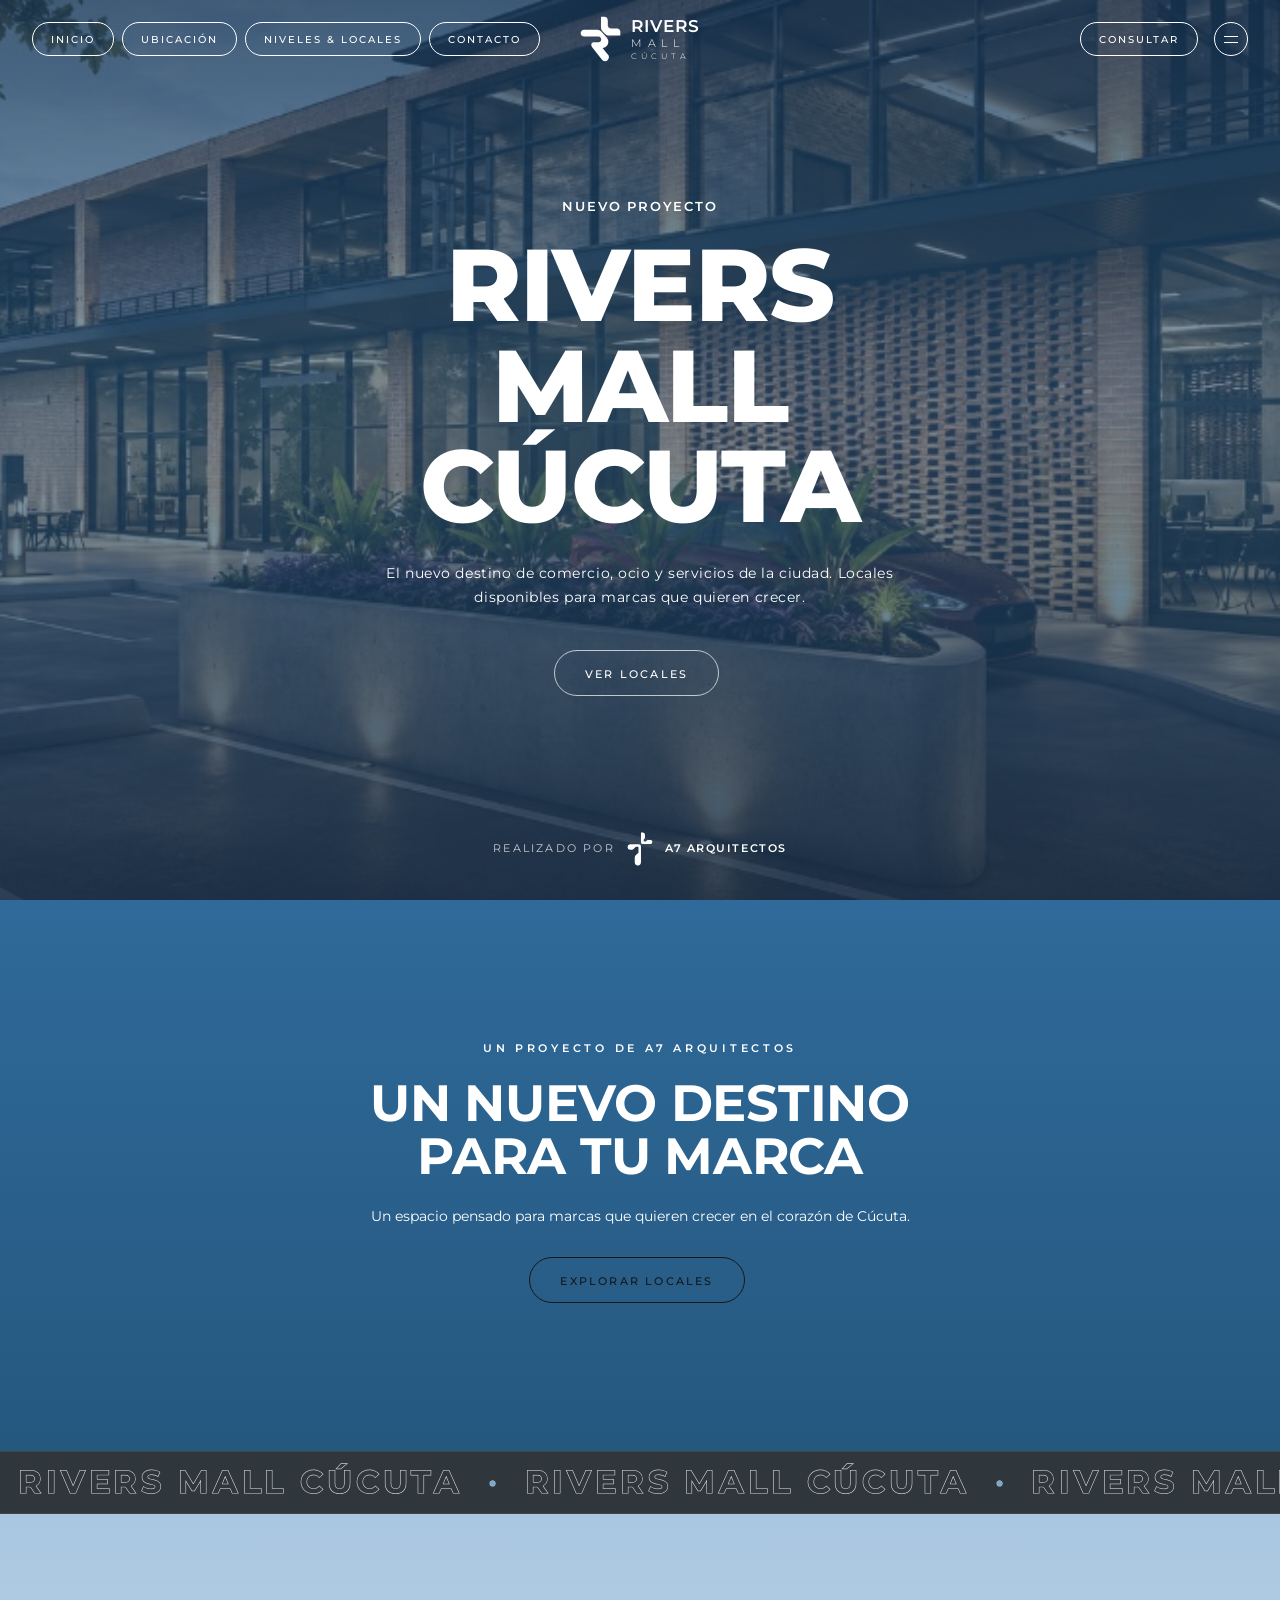
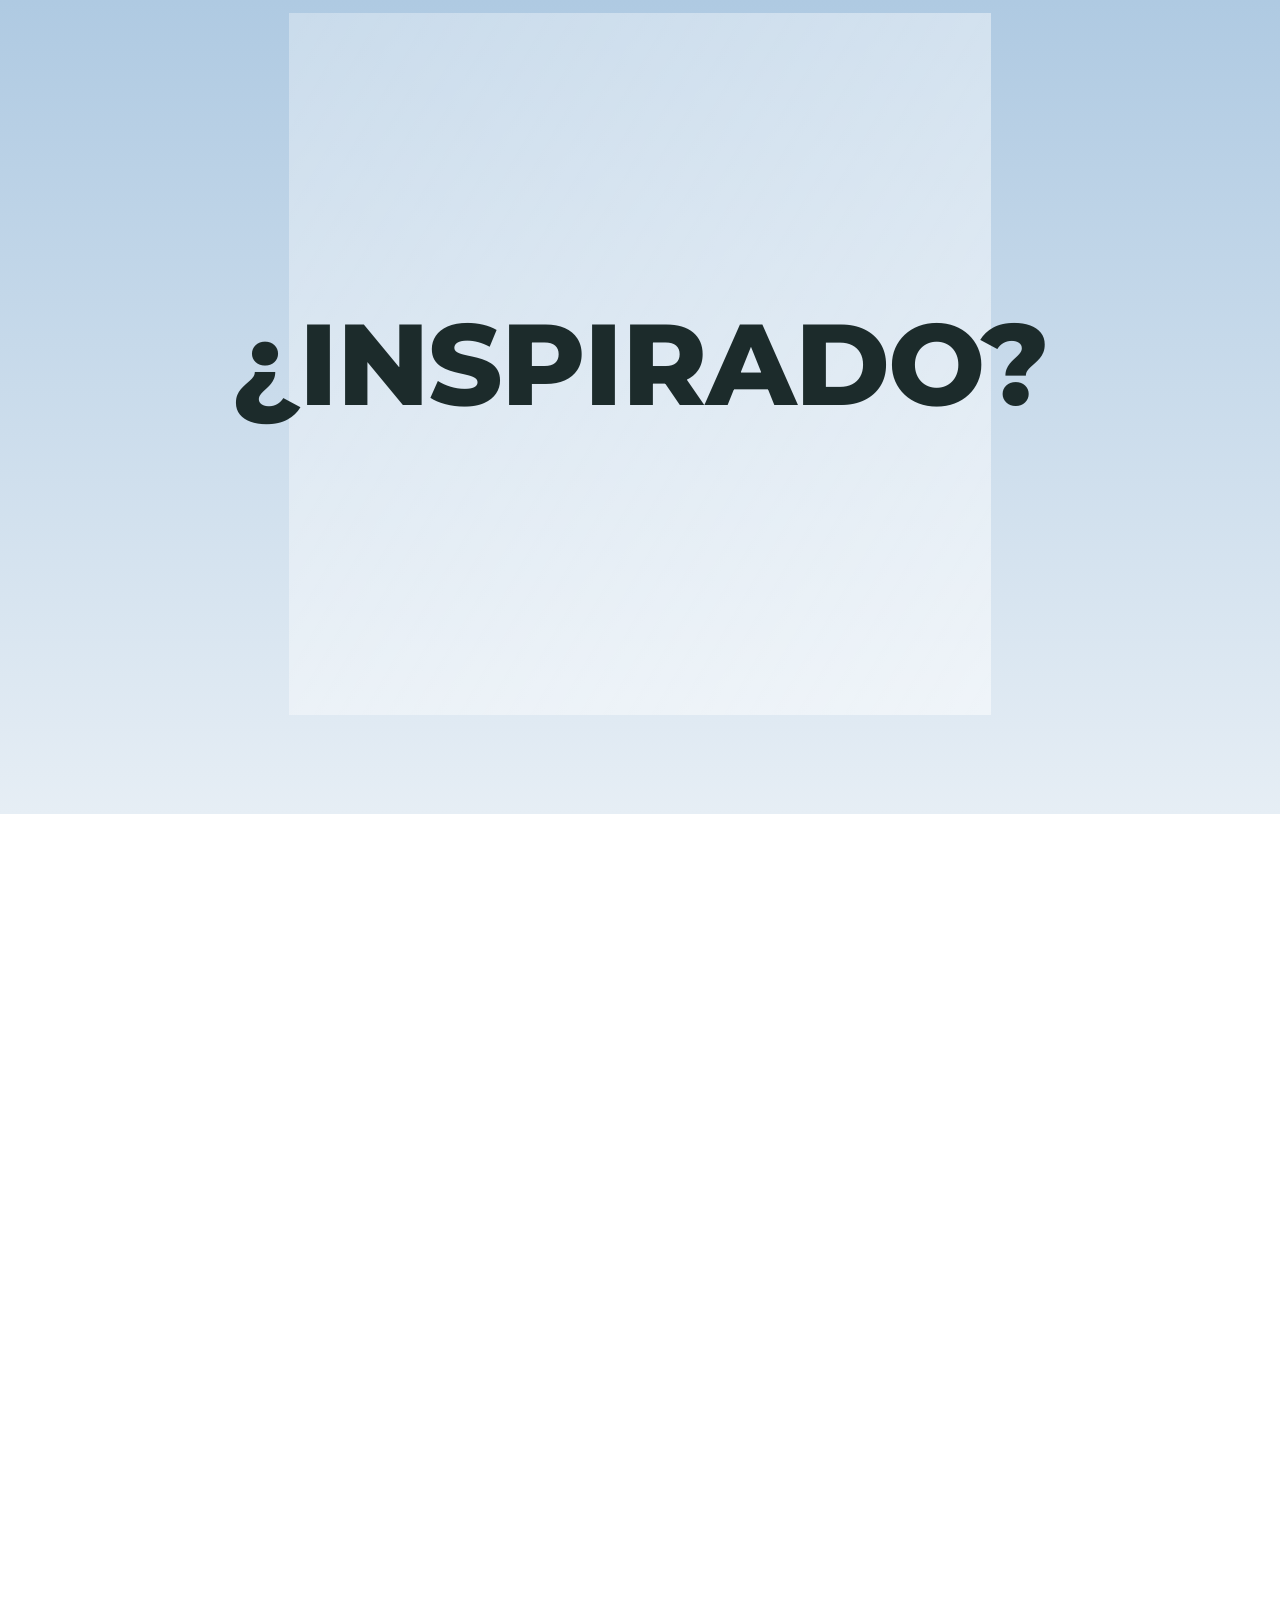
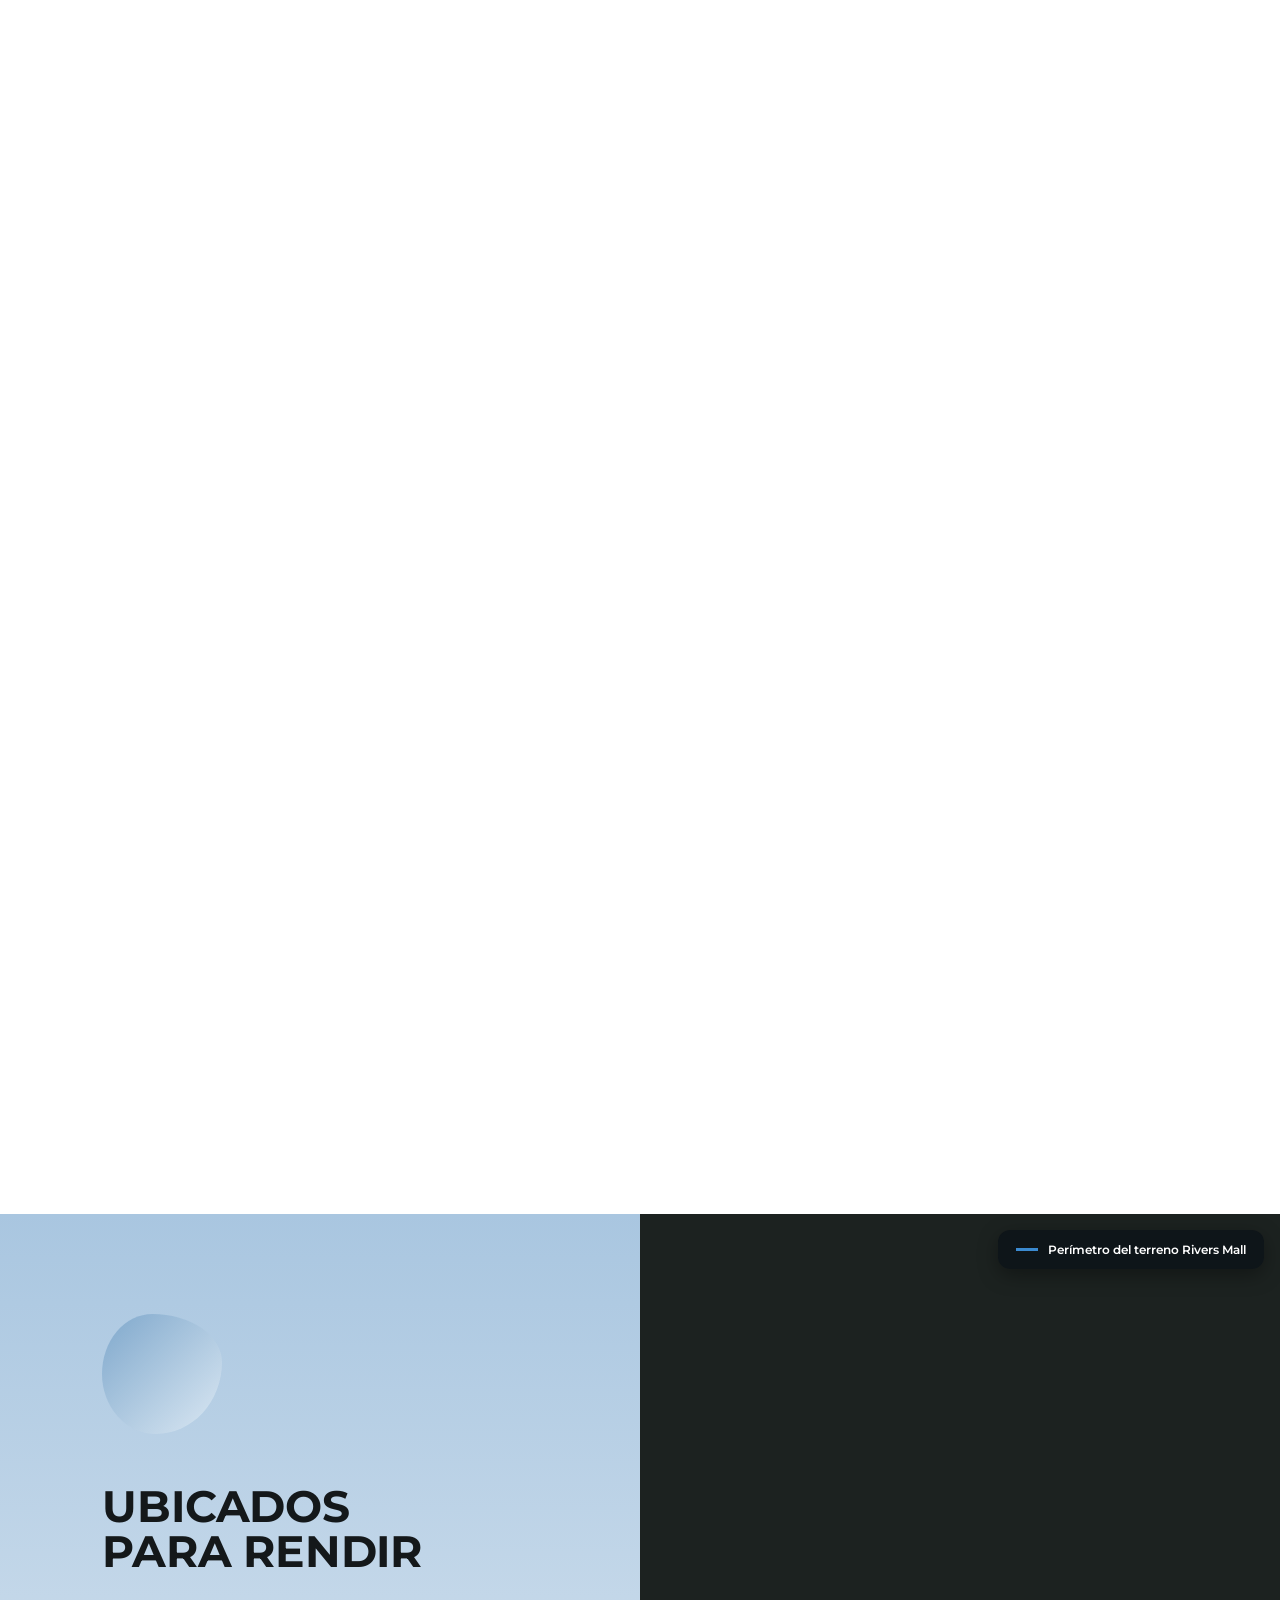
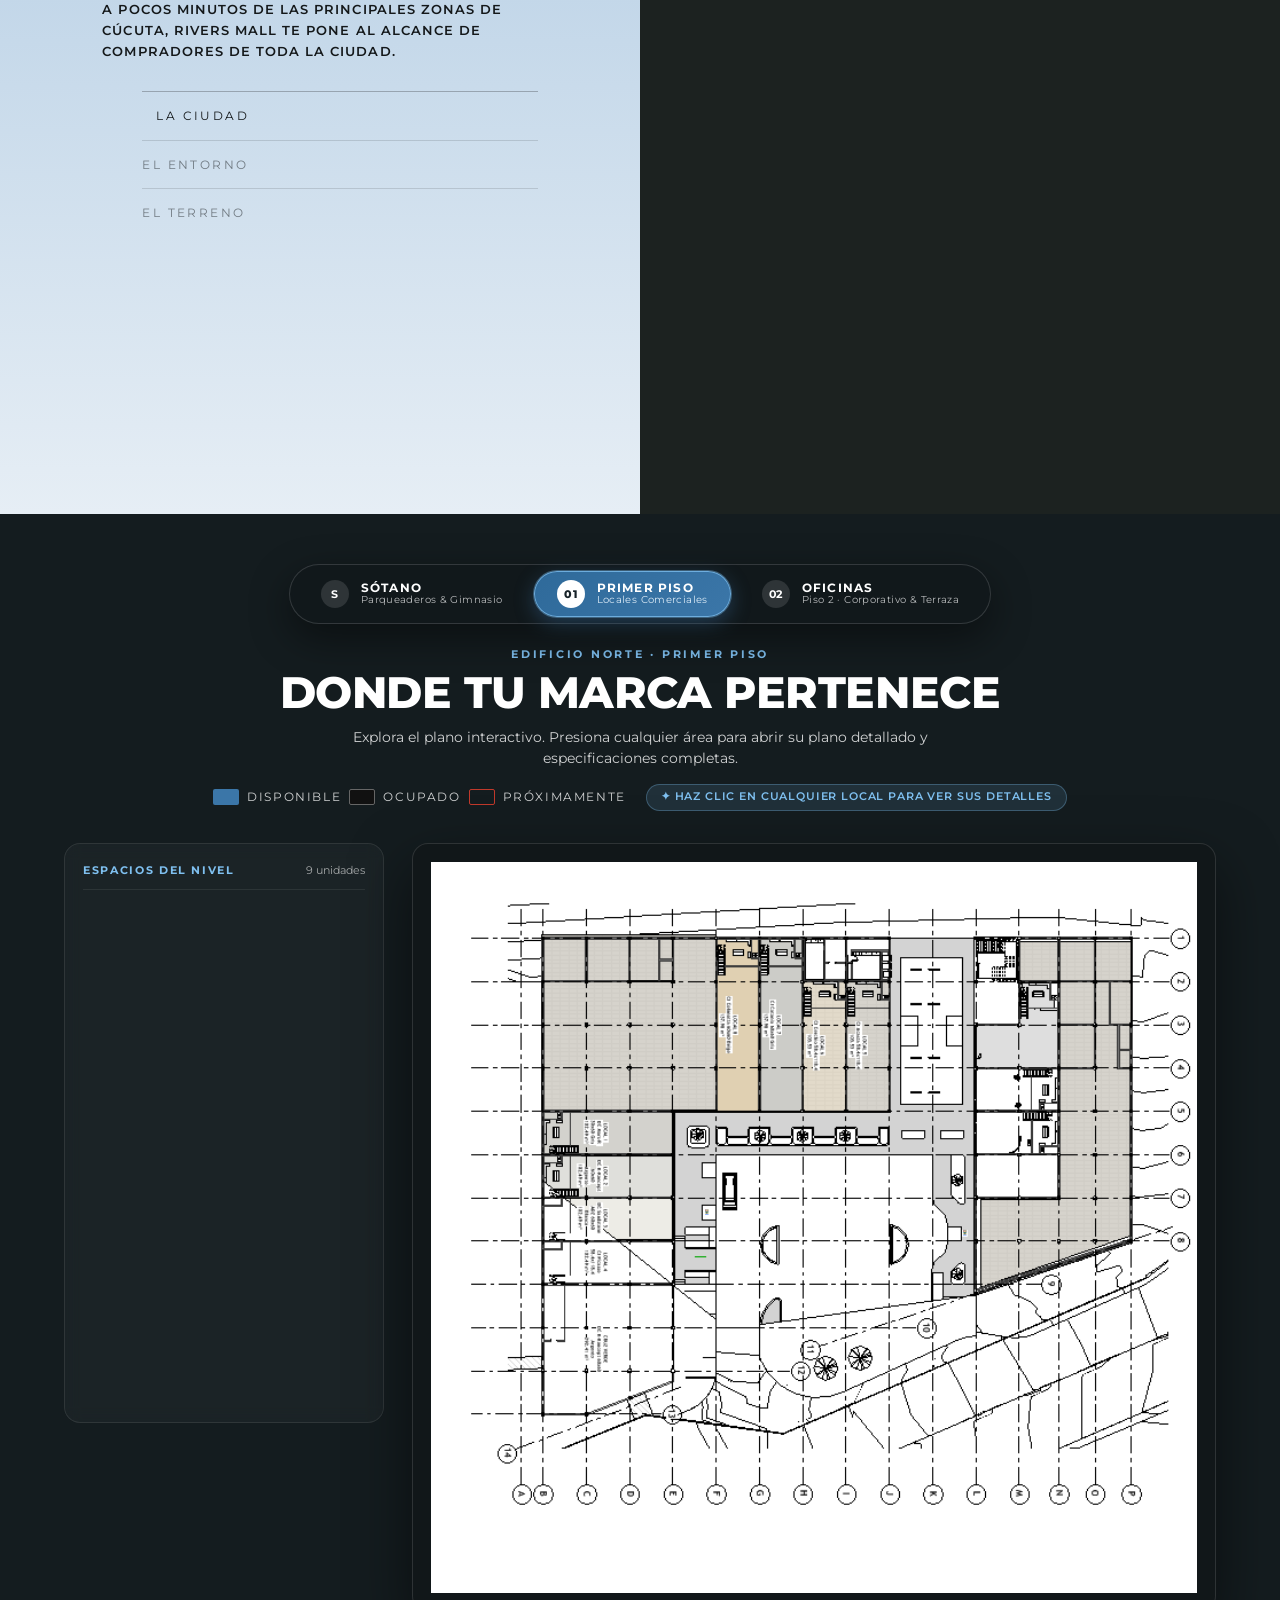
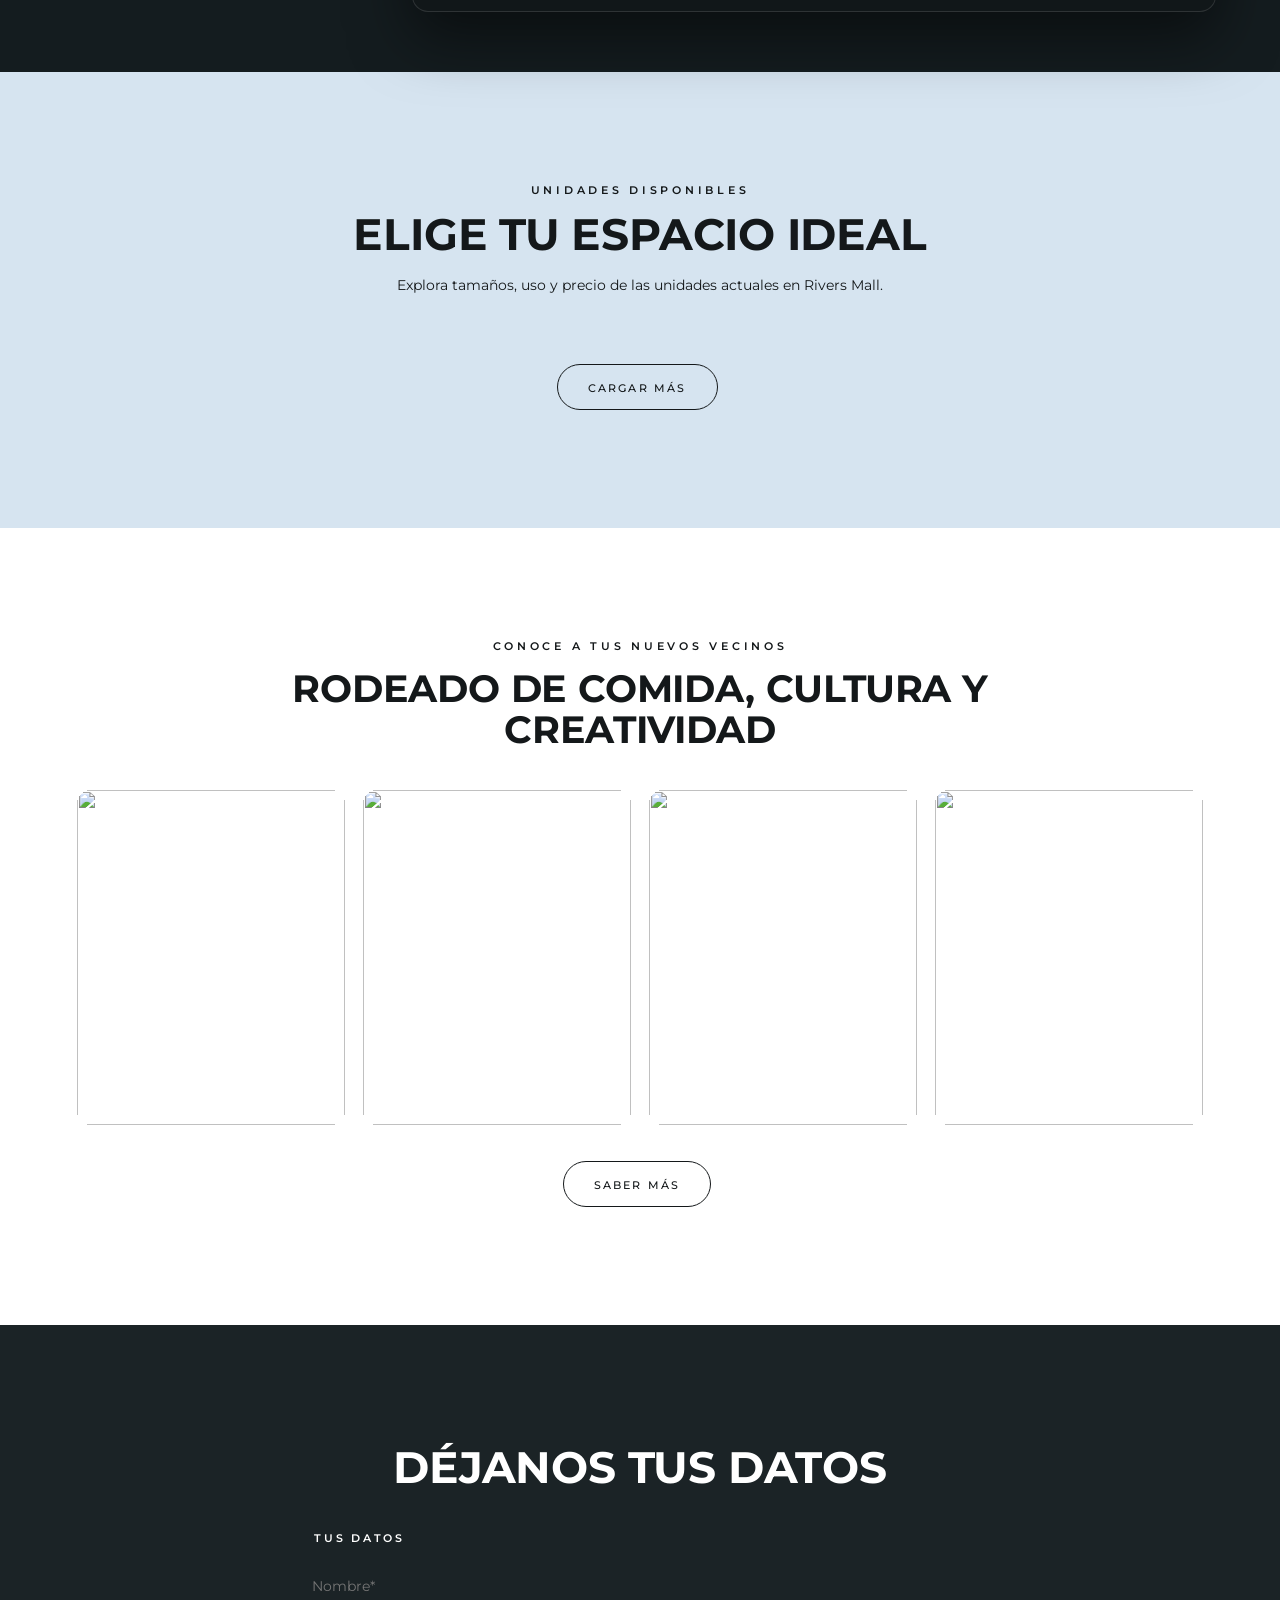
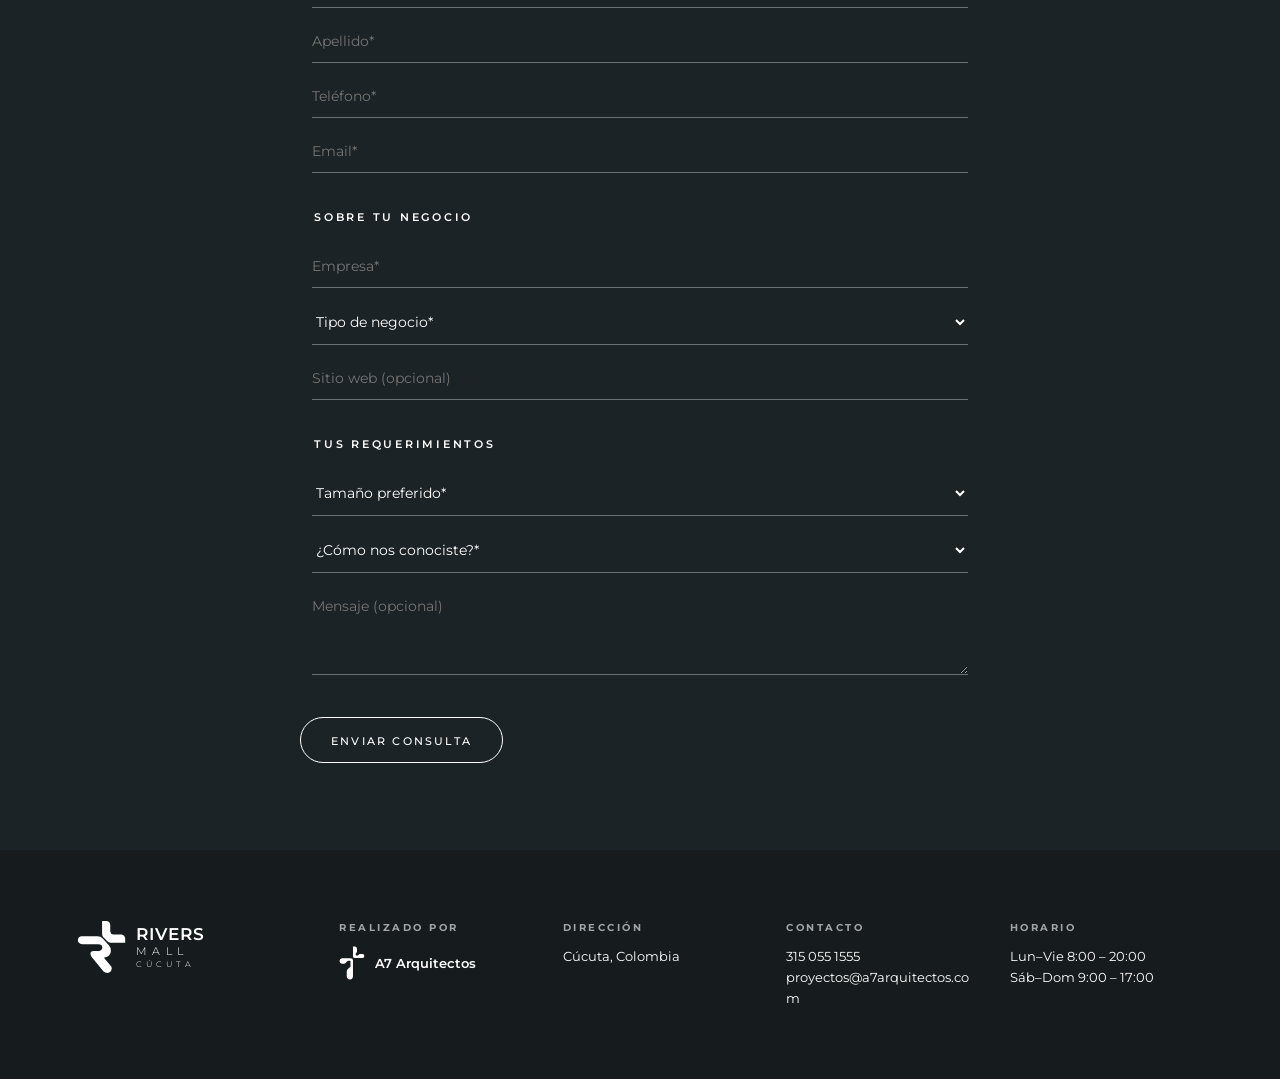
==== index.html @ bc33a75d "Extender muro sur del Local 14 hasta la fachada y remover muro divisorio interno en Local 4" ====
<!doctype html>
<html lang="es">
<head>
<meta charset="utf-8">
<meta name="viewport" content="width=device-width, initial-scale=1">
<title>Rivers Mall Cúcuta | Nuevo proyecto</title>
<link rel="icon" href="assets/logo-mark.svg">
<link rel="preconnect" href="https://fonts.googleapis.com">
<link rel="preconnect" href="https://fonts.gstatic.com" crossorigin>
<link href="https://fonts.googleapis.com/css2?family=Montserrat:wght@300;400;500;600;800&display=swap" rel="stylesheet">
<link rel="stylesheet" href="https://cdnjs.cloudflare.com/ajax/libs/leaflet/1.9.4/leaflet.min.css">
<link rel="stylesheet" href="styles.css?v=54">
</head>
<body>
<div id="loader"><img src="assets/logo-mark.svg" alt=""></div>

<header class="nav" id="nav">
  <div class="nav-l">
    <a class="pill sm" href="#intro"><em>Inicio</em><em>Inicio</em></a>
    <a class="pill sm" href="#ubicacion"><em>Ubicación</em><em>Ubicación</em></a>
    <a class="pill sm" href="#plano"><em>Niveles & Locales</em><em>Niveles & Locales</em></a>
    <a class="pill sm" href="#contacto"><em>Contacto</em><em>Contacto</em></a>
  </div>
  <a class="logo" href="#top" aria-label="Rivers Mall Cúcuta">
    <img src="assets/logo-mark.svg" alt=""><span><b>RIVERS</b><i>MALL</i><small>CÚCUTA</small></span>
  </a>
  <div class="nav-r">
    <a class="pill sm" href="#contacto"><em>Consultar</em><em>Consultar</em></a>
    <button id="burger" aria-label="Menú"><span></span><span></span></button>
  </div>
</header>

<aside id="drawer">
  <a href="#intro">Rivers Mall</a><a href="#ubicacion">Ubicación</a><a href="#plano">Niveles & Locales</a>
  <a href="#unidades">Unidades</a><a href="#vecinos">Vecinos</a><a href="#contacto">Contacto</a>
</aside>

<section class="hero" id="top">
  <div class="bg" style="background:url(assets/hero.jpg?v=2) center/cover"></div>
  <div class="shade"></div>
  <div class="hero-in">
    <p class="eyebrow load" style="--d:.2s">Nuevo proyecto</p>
    <h1 class="load" style="--d:.4s">Rivers Mall<br>Cúcuta</h1>
    <p class="sub load" style="--d:.6s">El nuevo destino de comercio, ocio y servicios de la ciudad. Locales disponibles para marcas que quieren crecer.</p>
    <div class="load" style="--d:.8s">
      <a class="pill ghost" href="#plano"><em>Ver locales</em><em>Ver locales</em></a>
    </div>
  </div>
  <div class="credit load" style="--d:1.1s"><span>Realizado por</span><img src="assets/a7-mark.svg" alt=""><b>A7 Arquitectos</b></div>
</section>

<section class="sage" id="intro">
  <p class="eyebrow rv">Un proyecto de A7 Arquitectos</p>
  <h2 class="serif rv" style="--d:.1s">Un nuevo destino<br>para tu marca</h2>
  <p class="rv" style="--d:.2s">Un espacio pensado para marcas que quieren crecer en el corazón de Cúcuta.</p>
  <a class="pill ink rv" style="--d:.3s" href="#plano"><em>Explorar locales</em><em>Explorar locales</em></a>
</section>

<section class="band">
  <div class="track">
    <span>RIVERS MALL CÚCUTA</span><span class="sep">•</span>
    <span>RIVERS MALL CÚCUTA</span><span class="sep">•</span>
    <span>RIVERS MALL CÚCUTA</span><span class="sep">•</span>
    <span>RIVERS MALL CÚCUTA</span><span class="sep">•</span>
  </div>
</section>

<section class="story" id="story">
  <div class="stage" data-step="0">
    <div class="sbg s0"></div>
    <div class="sbg s1" style="background-image:url(https://images.unsplash.com/photo-1483985988355-763728e1935b?auto=format&fit=crop&w=1800&q=80)"></div>
    <div class="sbg s2" style="background-image:url(https://images.unsplash.com/photo-1414235077428-338989a2e8c0?auto=format&fit=crop&w=1800&q=80)"></div>
    <div class="sbg s3" style="background-image:url(https://images.unsplash.com/photo-1441986300917-64674bd600d8?auto=format&fit=crop&w=1800&q=80)"></div>
    <div class="shape" id="shape">
      <div class="glass"></div>
      <img class="si i1" src="https://images.unsplash.com/photo-1441986300917-64674bd600d8?auto=format&fit=crop&w=1000&q=80" alt="">
      <img class="si i2" src="https://images.unsplash.com/photo-1517248135467-4c7edcad34c4?auto=format&fit=crop&w=1000&q=80" alt="">
      <img class="si i3" src="https://images.unsplash.com/photo-1554118811-1e0d58224f24?auto=format&fit=crop&w=1000&q=80" alt="">
    </div>
    <h2 class="sword w0">¿INSPIRADO?</h2>
    <h2 class="sword w1">COMPRA</h2>
    <h2 class="sword w2">COME</h2>
    <h2 class="sword w3">DISFRUTA</h2>
  </div>
</section>

<section class="perform" id="ubicacion">
  <div class="perform-l">
    <div class="blob mini"></div>
    <h2 class="serif rv">Ubicados<br>para rendir</h2>
    <p class="rv" style="--d:.1s">A pocos minutos de las principales zonas de Cúcuta, Rivers Mall te pone al alcance de compradores de toda la ciudad.</p>
    <ul class="menu-list" id="loc-list">
      <li class="on" data-i="0">La ciudad</li><li data-i="1">El entorno</li><li data-i="2">El terreno</li>
    </ul>
  </div>
  <div class="map" id="map"><div class="map-legend"><i></i>Perímetro del terreno Rivers Mall</div></div>
</section>

<section class="dark" id="plano">
  <!-- Cabecera Espaciosa y Limpia -->
  <div class="plan-head-wrap rv">
    <div class="level-tabs-wrap">
      <div class="level-tabs" id="levelTabs" role="tablist" aria-label="Seleccionar nivel a explorar">
        <button class="ltab" data-lvl="sotano" role="tab" aria-selected="false">
          <span class="ltab-num">S</span>
          <span class="ltab-info">
            <strong>Sótano</strong>
            <small>Parqueaderos & Gimnasio</small>
          </span>
        </button>
        <button class="ltab on" data-lvl="primer-piso" role="tab" aria-selected="true">
          <span class="ltab-num">01</span>
          <span class="ltab-info">
            <strong>Primer Piso</strong>
            <small>Locales Comerciales</small>
          </span>
        </button>
        <button class="ltab" data-lvl="oficinas" role="tab" aria-selected="false">
          <span class="ltab-num">02</span>
          <span class="ltab-info">
            <strong>Oficinas</strong>
            <small>Piso 2 · Corporativo & Terraza</small>
          </span>
        </button>
      </div>
    </div>

    <div class="plan-header-center">
      <p class="eyebrow" id="planEyebrow">Edificio Norte · Primer piso</p>
      <h2 class="serif plan-main-title" id="planTitle">Donde tu marca pertenece</h2>
      <p class="lead" id="planLead">Explora el plano interactivo. Presiona cualquier área para abrir su plano detallado y especificaciones completas.</p>
      
      <div class="legend-row">
        <div class="legend" id="planLegend"><i class="a"></i>Disponible <i class="o"></i>Ocupado <i class="c"></i>Próximamente</div>
        <span class="plan-click-hint">✦ Haz clic en cualquier local para ver sus detalles</span>
      </div>
    </div>
  </div>

  <div class="plan-workspace rv" style="--d:.2s">
    <!-- Lista lateral de unidades -->
    <div class="plan-units-col">
      <div class="plan-units-header">
        <span>Espacios del nivel</span>
        <small id="unitsCount">9 unidades</small>
      </div>
      <div class="ucards" id="ucards"></div>
    </div>

    <!-- Plano arquitectónico protagonista con amplio espacio -->
    <div class="planbox">
      <div class="planimg" id="planimg">
        <img src="assets/plano-rot.png" alt="Plano interactivo" width="668" height="638">
      </div>
    </div>
  </div>
</section>

<section class="lilac units" id="unidades">
  <p class="eyebrow rv">Unidades disponibles</p>
  <h2 class="serif rv" style="--d:.1s">Elige tu espacio ideal</h2>
  <p class="lead rv" style="--d:.2s">Explora tamaños, uso y precio de las unidades actuales en Rivers Mall.</p>
  <div class="cards" id="cards"></div>
  <button class="pill ink" id="more"><em>Cargar más</em><em>Cargar más</em></button>
</section>

<section class="neigh" id="vecinos">
  <p class="eyebrow rv">Conoce a tus nuevos vecinos</p>
  <h2 class="serif rv" style="--d:.1s">Rodeado de comida, cultura y creatividad</h2>
  <div class="gallery">
    <figure class="rv"><img class="tilt" src="https://images.unsplash.com/photo-1414235077428-338989a2e8c0?auto=format&fit=crop&w=700&q=80" alt=""></figure>
    <figure class="rv" style="--d:.1s"><img class="tilt" src="https://images.unsplash.com/photo-1554118811-1e0d58224f24?auto=format&fit=crop&w=700&q=80" alt=""></figure>
    <figure class="rv" style="--d:.2s"><img class="tilt" src="https://images.unsplash.com/photo-1517248135467-4c7edcad34c4?auto=format&fit=crop&w=700&q=80" alt=""></figure>
    <figure class="rv" style="--d:.3s"><img class="tilt" src="https://images.unsplash.com/photo-1555396273-367ea4eb4db5?auto=format&fit=crop&w=700&q=80" alt=""></figure>
  </div>
  <a class="pill ink" href="#"><em>Saber más</em><em>Saber más</em></a>
</section>

<section class="dark form-s" id="contacto">
  <h2 class="serif rv">Déjanos tus datos</h2>
  <form id="form" class="rv">
    <fieldset><legend>Tus datos</legend>
      <input required placeholder="Nombre*"><input required placeholder="Apellido*">
      <input required type="tel" placeholder="Teléfono*"><input required type="email" placeholder="Email*">
    </fieldset>
    <fieldset><legend>Sobre tu negocio</legend>
      <input required placeholder="Empresa*">
      <select required><option value="">Tipo de negocio*</option><option>Comida y bebida</option><option>Moda y retail</option><option>Salud y belleza</option><option>Fitness y bienestar</option><option>Servicios</option><option>Otro</option></select>
      <input type="url" placeholder="Sitio web (opcional)">
    </fieldset>
    <fieldset><legend>Tus requerimientos</legend>
      <select required><option value="">Tamaño preferido*</option><option>Menos de 50 m²</option><option>50–100 m²</option><option>Más de 100 m²</option><option>Flexible</option></select>
      <select required><option value="">¿Cómo nos conociste?*</option><option>Redes sociales</option><option>Buscador</option><option>Referido</option><option>Publicidad online</option><option>Publicidad exterior</option><option>Otro</option></select>
      <textarea placeholder="Mensaje (opcional)"></textarea>
    </fieldset>
    <button class="pill" type="submit"><em>Enviar consulta</em><em>Enviar consulta</em></button>
    <p id="ok" hidden>¡Gracias! Te contactaremos pronto.</p>
  </form>
</section>

<footer>
  <a class="logo" href="#top"><img src="assets/logo-mark.svg" alt=""><span><b>RIVERS</b><i>MALL</i><small>CÚCUTA</small></span></a>
  <div class="by"><h4>Realizado por</h4><p class="a7"><img src="assets/a7-mark.svg" alt=""><b>A7 Arquitectos</b></p></div>
  <div><h4>Dirección</h4><p>Cúcuta, Colombia</p></div>
  <div><h4>Contacto</h4><p><a href="tel:+573150551555" style="color:inherit;text-decoration:none">315 055 1555</a><br><a href="mailto:proyectos@a7arquitectos.com" style="color:inherit;text-decoration:none;overflow-wrap:anywhere">proyectos@a7arquitectos.com</a></p></div>
  <div><h4>Horario</h4><p>Lun–Vie 8:00 – 20:00<br>Sáb–Dom 9:00 – 17:00</p></div>
</footer>

<!-- Modal Popup: Plano, Render y Especificaciones del Espacio -->
<div class="unit-modal" id="unitModal" aria-hidden="true" role="dialog" aria-modal="true">
  <div class="unit-modal-overlay" id="unitModalOverlay"></div>
  <div class="unit-modal-window">
    <button class="unit-modal-close" id="unitModalClose" aria-label="Cerrar ventana">✕</button>
    <div class="unit-modal-content">
      <!-- Columna Visual: Selector Plano / Foto / 360 -->
      <div class="um-visual-col">
        <div class="um-tabs">
          <button class="um-tab on" data-view="plan">📐 Plano Detallado</button>
          <button class="um-tab" data-view="photo">📷 Render / Foto</button>
          <button class="um-tab" id="umTab360" data-view="360" style="display:none;background:rgba(47,106,154,.25);border-color:rgba(127,192,240,.6);">🔄 Vista 360° Interactiva</button>
        </div>
        <div class="um-view-container">
          <div class="um-view-panel on" id="umViewPlan">
            <div class="um-plan-wrap" id="umPlanWrap"></div>
          </div>
          <div class="um-view-panel" id="umViewPhoto">
            <div class="um-photo-wrap">
              <img src="" alt="" id="umPhotoImg">
            </div>
          </div>
          <div class="um-view-panel" id="umView360">
            <iframe id="um360Frame" src="" style="width:100%;height:100%;min-height:380px;border:none;border-radius:12px;background:#171714;" allowfullscreen></iframe>
          </div>
        </div>
      </div>

      <!-- Columna de Información y Datos -->
      <div class="um-info-col">
        <div class="um-header">
          <small class="um-level-eyebrow" id="umEyebrow">Edificio Norte · Primer Piso</small>
          <h3 class="serif um-title" id="umTitle">Local 5</h3>
          <div class="um-badge-row">
            <span class="um-state-badge a" id="umStateBadge">Disponible</span>
            <span class="um-area-badge" id="umAreaBadge">105,53 m²</span>
          </div>
        </div>
        <div class="um-specs-grid">
          <div class="um-spec-item">
            <span class="um-spec-label">Uso Destinado</span>
            <strong class="um-spec-val" id="umUse">Retail / Comercio</strong>
          </div>
          <div class="um-spec-item">
            <span class="um-spec-label">Superficie Total</span>
            <strong class="um-spec-val" id="umAreaVal">105,53 m²</strong>
          </div>
          <div class="um-spec-item">
            <span class="um-spec-label">Altura Libre</span>
            <strong class="um-spec-val" id="umHeightVal">4,20 m (Apto Mezzanine)</strong>
          </div>
          <div class="um-spec-item">
            <span class="um-spec-label">Fachada Comercial</span>
            <strong class="um-spec-val" id="umFacadeVal">Vitrina piso a techo</strong>
          </div>
        </div>
        <div class="um-desc-block">
          <h4>Descripción del espacio</h4>
          <p id="umDesc">Local comercial en corredor principal con doble vitrina de exposición y acceso directo desde la plaza peatonal.</p>
        </div>
        <div class="um-features">
          <div class="um-feat"><i>✓</i><span>Punto hidrosanitario y acometida eléctrica independiente</span></div>
          <div class="um-feat"><i>✓</i><span>Tráfico peatonal continuo frente a plaza central</span></div>
          <div class="um-feat"><i>✓</i><span>Conexión para aire acondicionado y red contra incendios</span></div>
        </div>
        <div class="um-actions">
          <a class="pill ink" id="umContactBtn" href="#contacto"><em>Consultar este local</em><em>Consultar este local</em></a>
          <a class="pill ghost" id="um360FullBtn" href="oficina-360.html" target="_blank" style="display:none;background:#2f6a9a;border-color:#7fc0f0;color:#fff;"><em>Abrir 360° Completo ⛶</em><em>Abrir 360° Completo ⛶</em></a>
        </div>
      </div>
    </div>
  </div>
</div>

<script src="https://cdnjs.cloudflare.com/ajax/libs/leaflet/1.9.4/leaflet.min.js"></script>
<script src="script.js?v=76"></script>
</body>
</html>
---- styles.css ----
*{box-sizing:border-box;margin:0}
html{scroll-behavior:smooth}
:root{--sage:#2f6a9a;--lilac:#3b76a8;--dark:#2a3430;--ink:#171717;--orange:#2f363c;--ease:cubic-bezier(.4,0,.2,1)}
body{font-family:Montserrat,sans-serif;color:var(--ink);background:#fff;overflow-x:clip;line-height:1.6}
img{max-width:100%;display:block}
a{color:inherit;text-decoration:none}
.serif{font-family:"Cormorant Garamond",serif;font-weight:300;text-transform:uppercase;line-height:1.05;letter-spacing:.01em}
.eyebrow{font-size:12px;letter-spacing:.3em;text-transform:uppercase;font-weight:600}
.lead{max-width:760px;margin:0 auto 32px;font-size:14px}
.lead.sm{font-size:13px;max-width:900px;margin:24px auto}

/* loader */
#loader{position:fixed;inset:0;background:#fff;z-index:100;display:grid;place-items:center;transition:opacity .7s var(--ease),visibility .7s}
#loader img{width:70px;animation:logo-scale-opacity 1.2s var(--ease) infinite alternate}
#loader.done{opacity:0;visibility:hidden}
@keyframes logo-scale-opacity{from{opacity:.3;transform:scale(.85)}to{opacity:1;transform:scale(1)}}

/* pills: label slides up on hover (button-title-movement) */
.pill{display:inline-block;position:relative;overflow:hidden;height:46px;padding:0 30px;border:1px solid currentColor;border-radius:999px;background:transparent;color:inherit;cursor:pointer;font:500 11px/46px Montserrat,sans-serif;letter-spacing:.18em;text-transform:uppercase;margin:6px 6px 0 0;transition:background-color .3s linear,color .3s linear,border-color .3s linear,transform .3s var(--ease)}
.pill em{display:block;font-style:normal;transition:transform .45s var(--ease)}
.pill:hover em{transform:translateY(-100%)}
.pill:hover{background:#fff;color:var(--ink);border-color:#fff}
.pill.ink{color:var(--ink);border-color:var(--ink)}
.pill.ink:hover{background:var(--ink);color:#fff;border-color:var(--ink)}
.pill.sm{height:34px;line-height:34px;padding:0 18px;font-size:10px}
.pill.ghost{color:#fff;border-color:rgba(255,255,255,.7);backdrop-filter:blur(6px)}
.pill.on{background:#fff;color:var(--ink);border-color:#fff}
.pill:active{transform:scale(.97)}

/* nav */
.nav{position:fixed;top:0;left:0;right:0;z-index:50;display:grid;grid-template-columns:1fr auto 1fr;align-items:center;padding:18px 28px;color:#fff;transition:transform .5s var(--ease),background-color .5s var(--ease)}
.nav.hide{transform:translateY(-110%)}
.nav.solid{background:rgba(42,52,48,.92);backdrop-filter:blur(8px)}
.nav-l,.nav-r{display:flex;align-items:center;gap:0}
.nav-r{justify-content:flex-end}
.nav .pill{margin:0 8px 0 0}
.logo{display:flex;align-items:center;gap:10px;color:inherit}
.logo img{height:46px;filter:brightness(0) invert(1)}
.logo span{display:flex;flex-direction:column;line-height:1}
.logo b{font-weight:600;font-size:17px;letter-spacing:.06em}
.logo i{font-style:normal;font-weight:400;font-size:11px;letter-spacing:.5em;margin-top:3px}
.logo small{font-size:8px;letter-spacing:.5em;margin-top:3px}
#burger{width:34px;height:34px;margin-left:8px;border:1px solid #fff;border-radius:50%;background:transparent;cursor:pointer;display:grid;place-content:center;gap:5px}
#burger span{width:14px;height:1px;background:#fff;transition:transform .4s var(--ease)}
#burger.open span:first-child{transform:translateY(3px) rotate(45deg)}
#burger.open span:last-child{transform:translateY(-3px) rotate(-45deg)}
#drawer{position:fixed;inset:0;z-index:40;background:var(--dark);color:#fff;display:flex;flex-direction:column;justify-content:center;align-items:center;gap:20px;clip-path:circle(0 at 95% 5%);transition:clip-path .8s var(--ease)}
#drawer.open{clip-path:circle(150% at 95% 5%)}
#drawer a{font:300 clamp(30px,5vw,56px)/1 "Cormorant Garamond",serif;text-transform:uppercase;transition:opacity .3s}
#drawer a:hover{opacity:.5}

/* hero */
.hero{position:relative;min-height:100vh;display:grid;place-items:center;text-align:center;color:#fff;overflow:hidden}
.hero .bg{position:absolute;inset:0;width:100%;height:100%;object-fit:cover;animation:video-scale 14s var(--ease) both}
@keyframes video-scale{from{transform:scale(1.15)}to{transform:scale(1)}}
.hero .shade{position:absolute;inset:0;background:linear-gradient(rgba(0,0,0,.35),rgba(0,0,0,.15) 50%,rgba(0,0,0,.4))}
.hero-in{position:relative;max-width:760px;padding:0 24px}
.hero h1{font:300 clamp(40px,6vw,84px)/1.02 "Cormorant Garamond",serif;text-transform:uppercase;margin-bottom:22px}
.hero p{font-size:13px;font-weight:600;letter-spacing:.14em;text-transform:uppercase;margin-bottom:30px}
.load{opacity:0;transform:translateY(30px);animation:text-fade-in 1s var(--ease) var(--d,0s) forwards;animation-play-state:paused}
body.loaded .load{animation-play-state:running}
@keyframes text-fade-in{to{opacity:1;transform:none}}

/* reveal on scroll */
.rv{opacity:0;transform:translateY(40px);transition:opacity 1s var(--ease) var(--d,0s),transform 1s var(--ease) var(--d,0s)}
.rv.in{opacity:1;transform:none}

/* sections */
.sage{background:var(--sage);color:#fff;text-align:center;padding:140px 8vw}
.sage h2{font-size:clamp(34px,5vw,68px);margin:18px 0 22px}
.sage p:not(.eyebrow){max-width:560px;margin:0 auto 24px;font-size:14px}
.band{background:#2f363c;color:#fff;overflow:hidden;padding:12px 0;white-space:nowrap;border-top:1px solid rgba(255,255,255,.08);border-bottom:1px solid rgba(255,255,255,.08)}
.band .track{display:inline-flex;align-items:center;animation:text-infinite 24s linear infinite}
.band span{font-family:Montserrat,sans-serif;font-weight:700;font-size:clamp(20px,2.5vw,36px);line-height:1.1;color:#2f363c;-webkit-text-stroke:1.2px rgba(255,255,255,.8);paint-order:stroke fill;letter-spacing:.12em;padding:0 18px;text-transform:uppercase}
.band .sep{color:#7fc0f0;font-size:clamp(14px,1.6vw,20px);padding:0 8px;opacity:.85}
@keyframes text-infinite{to{transform:translateX(-50%)}}

.lilac{background:#d6e4f0}
.ready{position:relative;min-height:100vh;display:grid;place-items:center;text-align:center;overflow:hidden;background:linear-gradient(#a9c6e0,#e6eef5)}
.ready-in{position:relative;z-index:2}
.ready .big{font-size:clamp(60px,10vw,140px);margin:14px 0}
.blob{position:absolute;background:linear-gradient(135deg,#7fa8cc,#dbe8f3);border-radius:42% 58% 55% 45%/50% 40% 60% 50%;animation:morph 9s ease-in-out infinite,spin 40s linear infinite}
.blob.b1{width:min(60vw,640px);aspect-ratio:1;opacity:.9}
.blob.b2{width:min(18vw,200px);aspect-ratio:1;left:8%;top:12%;opacity:.7;animation-duration:7s,25s}
.blob.mini{position:relative;width:120px;height:120px;margin-bottom:50px}
@keyframes morph{50%{border-radius:58% 42% 45% 55%/40% 58% 42% 60%}}
@keyframes spin{to{rotate:360deg}}

.perform{display:grid;grid-template-columns:1fr 1fr;background:linear-gradient(#a9c6e0,#e6eef5);min-height:100vh}
.perform-l{padding:100px 8vw}
.perform h2{font-size:clamp(34px,4.5vw,64px);margin-bottom:24px}
.perform p{font-size:13px;font-weight:600;letter-spacing:.08em;text-transform:uppercase;max-width:420px;margin-bottom:30px}
.menu-list{list-style:none}
.menu-list li{padding:14px 0;border-top:1px solid rgba(0,0,0,.25);font-size:12px;letter-spacing:.2em;text-transform:uppercase;cursor:pointer;opacity:.5;transition:opacity .4s var(--ease),padding-left .4s var(--ease)}
.menu-list li:hover,.menu-list li.on{opacity:1;padding-left:14px}
.map{position:relative;background:#1c2220 radial-gradient(circle at 50% 50%,#2e3935,#171c1a);overflow:hidden;min-height:480px;background-image:linear-gradient(rgba(255,255,255,.06) 1px,transparent 1px),linear-gradient(90deg,rgba(255,255,255,.06) 1px,transparent 1px);background-size:60px 60px}
.pin{position:absolute;display:flex;align-items:center;gap:8px;color:#fff;font-size:11px;font-weight:600;transform:translate(-50%,-50%);opacity:0;animation:text-fade-in .8s var(--ease) forwards}
.pin::before{content:"";width:12px;height:12px;border:2px solid #fff;border-radius:50%;background:#1c2220}
.pin.main{left:50%;top:50%;opacity:1;animation:none}
.pin.main::before{width:18px;height:18px;background:var(--lilac);box-shadow:0 0 0 0 rgba(59,118,168,.7);animation:pulse 2s infinite}
@keyframes pulse{to{box-shadow:0 0 0 40px rgba(59,118,168,0)}}

.dark{background:var(--dark);color:#fff;text-align:center;padding:120px 6vw 80px}
.dark .huge{font-size:clamp(38px,6vw,84px);margin:16px 0 22px}
.toggle{display:flex;justify-content:center;flex-wrap:wrap;gap:6px;margin-bottom:30px}
.toggle .pill{margin:0}
.btabs{display:flex;justify-content:center;flex-wrap:wrap;gap:0;border-bottom:1px solid rgba(255,255,255,.2)}
.btabs button{background:none;border:0;color:#fff;font:600 10px Montserrat;letter-spacing:.18em;text-transform:uppercase;padding:14px 22px;cursor:pointer;opacity:.5;border-bottom:2px solid transparent;transition:opacity .4s,border-color .4s}
.btabs button.on,.btabs button:hover{opacity:1;border-color:#fff}
.plan-wrap{display:grid;grid-template-columns:1fr 1.2fr;gap:40px;text-align:left;align-items:start;transition:opacity .5s var(--ease)}
.plan-wrap.fade{opacity:0}
.ucards{display:grid;grid-template-columns:repeat(auto-fill,minmax(130px,1fr));gap:14px}
.uc{position:relative;border:1px solid rgba(255,255,255,.18);border-radius:12px;padding:16px 12px 14px;text-align:center;font-size:13px;transition:transform .3s var(--ease),background-color .3s,border-color .3s}
.uc .n{position:absolute;left:10px;top:10px;width:18px;height:18px;border-radius:50%;background:#e9e36a;color:#000;font-size:10px;line-height:18px;font-weight:600}
.uc strong{display:block;margin:8px 0 10px;font-weight:500}
.uc .tag{display:block;border-radius:99px;background:rgba(255,255,255,.12);font-size:8px;letter-spacing:.18em;padding:3px 0}
.uc.a .tag{background:rgba(255,255,255,.22)}
.uc.hl,.uc:hover{transform:translateY(-4px);border-color:var(--lilac);background:rgba(59,118,168,.14);animation:unit-flash 1s ease}
@keyframes unit-flash{50%{background:rgba(59,118,168,.4)}}
.plan3d{perspective:1200px}
.plan{position:relative;aspect-ratio:4/3;background:#222b28;border-radius:12px;transform-style:preserve-3d;transition:transform .3s var(--ease);box-shadow:0 30px 60px rgba(0,0,0,.4);display:grid;grid-template-columns:repeat(4,1fr);gap:6px;padding:16px}
.cell{position:relative;border-radius:4px;border:1px solid transparent;display:grid;place-items:center;font-size:11px;font-weight:600;cursor:pointer;transition:transform .35s var(--ease),filter .3s;transform:translateZ(0)}
.cell.a{background:var(--lilac);color:#000}
.cell.o{background:#111;color:#777}
.cell.c{background:transparent;border-color:#c0392b;color:#c0392b}
.cell:hover,.cell.hl{transform:translateZ(30px) scale(1.06);filter:brightness(1.1)}
.legend{margin:30px 0;font-size:10px;letter-spacing:.14em;text-transform:uppercase;display:flex;justify-content:flex-end;gap:12px;align-items:center}
.legend i{width:26px;height:16px;border-radius:2px;display:inline-block}
.legend .a{background:var(--lilac)}.legend .o{background:#111;border:1px solid #666}.legend .c{border:1px solid #c0392b}
.cta-row{display:flex;justify-content:center;align-items:center;flex-wrap:wrap;gap:8px;padding-top:30px;font-size:11px;letter-spacing:.18em;text-transform:uppercase}
.cta-row b{margin-right:14px;font-weight:600}
.cta-row .pill{margin:0}

.units{padding:110px 6vw;text-align:center}
.units h2{font-size:clamp(34px,4.5vw,64px);margin:12px 0 16px}
.cards{display:grid;grid-template-columns:repeat(auto-fill,minmax(240px,1fr));gap:20px;margin:30px 0}
.card{background:rgba(255,255,255,.45);border-radius:14px;padding:16px;text-align:left;font-size:12px;letter-spacing:.06em;text-transform:uppercase;opacity:0;transform:translateY(30px);animation:text-fade-in .8s var(--ease) var(--d,0s) forwards;transition:transform .35s var(--ease),box-shadow .35s}
.card:hover{transform:translateY(-8px) rotateX(3deg);box-shadow:0 20px 40px rgba(0,0,0,.18)}
.card img{width:100%;border-radius:10px;margin-bottom:14px}
.card small{display:block;font-weight:600;opacity:.6;font-size:10px}
.card h3{font:300 28px "Cormorant Garamond",serif;margin:2px 0 10px}
.card p{margin:2px 0;font-size:11px}
.card .pill{margin:12px 6px 0 0}

.neigh{padding:110px 6vw;text-align:center;background:#fff}
.neigh h2{font-size:clamp(30px,4vw,56px);max-width:900px;margin:14px auto 40px}
.gallery{display:grid;grid-template-columns:repeat(auto-fit,minmax(220px,1fr));gap:18px;margin-bottom:30px}
.gallery figure{overflow:hidden;border-radius:14px}
.tilt{transition:transform .5s var(--ease);will-change:transform}
.gallery figure:hover img{transform:scale(1.08)}

.brochure{display:grid;grid-template-columns:1fr 1fr;gap:60px;align-items:center;text-align:left}
.brochure h2{font-size:clamp(30px,4vw,56px);margin-bottom:20px}
.brochure img{border-radius:14px}

.form-s h2{font-size:clamp(34px,5vw,70px);margin-bottom:40px}
form{max-width:680px;margin:auto;text-align:left}
fieldset{border:0;display:grid;gap:12px;margin-bottom:26px}
legend{font-size:11px;letter-spacing:.25em;text-transform:uppercase;font-weight:600;margin-bottom:12px}
input,select,textarea{background:transparent;border:0;border-bottom:1px solid rgba(255,255,255,.35);color:#fff;font:400 14px Montserrat;padding:12px 0;outline:0;transition:border-color .3s}
input:focus,select:focus,textarea:focus{border-color:var(--lilac)}
select option{color:#000}
textarea{min-height:90px;resize:vertical}
#ok{margin-top:16px}

footer{background:#1e2623;color:#fff;display:grid;grid-template-columns:1.2fr 1fr 1fr 1fr;gap:30px;padding:70px 6vw;align-items:start}
footer .logo img{height:54px}
footer h4{font-size:10px;letter-spacing:.25em;text-transform:uppercase;margin-bottom:10px;opacity:.6}
footer p{font-size:13px}
.fab{position:fixed;right:22px;bottom:22px;z-index:45;padding:15px 24px;border-radius:999px;color:#fff;font:600 11px Montserrat;letter-spacing:.16em;text-transform:uppercase;background:linear-gradient(120deg,#2c5f8a,#3b76a8,#2c5f8a);background-size:200% 100%;animation:fab-gradient-translate 4s linear infinite;box-shadow:0 8px 24px rgba(0,0,0,.3);transition:transform .3s var(--ease)}
.fab:hover{transform:translateY(-4px) scale(1.04)}
@keyframes fab-gradient-translate{to{background-position:200% 0}}

@media(max-width:900px){
  .nav{grid-template-columns:1fr auto}.nav-l,.nav-r .pill{display:none}.logo{order:-1}
  .perform,.brochure,.plan-wrap,footer{grid-template-columns:1fr}
  .map{min-height:340px}
}
@media(prefers-reduced-motion:reduce){*{animation:none!important;transition:none!important}.rv,.load,.card{opacity:1;transform:none}}

.map{background:#1c2220;z-index:0}
.leaflet-container{background:#1c2220;font-family:Montserrat,sans-serif}
.mk{display:flex;align-items:center;gap:8px;white-space:nowrap;color:#fff;font-size:11px;font-weight:600;text-shadow:0 1px 4px #000;transform:translate(-8px,-8px);animation:text-fade-in .8s var(--ease) forwards;opacity:0}
.mk i{width:14px;height:14px;border:2px solid #fff;border-radius:50%;background:#1c2220;flex:none}
.mk.main i{width:22px;height:22px;background:var(--lilac);margin-left:-4px;margin-top:-4px;box-shadow:0 0 0 0 rgba(59,118,168,.8);animation:pulse 2s infinite}
.mk.main b{font-size:13px}
.leaflet-control-zoom a{background:#2a3430!important;color:#fff!important;border-color:#444!important}
.leaflet-control-attribution{background:rgba(0,0,0,.5)!important;color:#aaa!important}.leaflet-control-attribution a{color:#ccc!important}

/* scroll story: star -> scalloped cloud morph */
.story{height:500vh;position:relative}
.stage{position:sticky;top:0;height:100vh;overflow:hidden;display:grid;place-items:center}
.sbg{position:absolute;inset:0;background-size:cover;background-position:center;opacity:0;transition:opacity 1s var(--ease)}
.sbg.s0{background:linear-gradient(#a9c6e0,#e6eef5);opacity:1}
.stage[data-step="1"] .s1,.stage[data-step="2"] .s2,.stage[data-step="3"] .s3{opacity:1}
.stage:not([data-step="0"]) .s0{opacity:0}
.shape{position:relative;width:min(78vmin,720px);aspect-ratio:1;will-change:clip-path,transform;background:rgba(255,255,255,.18)}
.shape .glass{position:absolute;inset:0;background:linear-gradient(120deg,rgba(255,255,255,.18),rgba(255,255,255,.4));transition:opacity .8s var(--ease)}
.stage:not([data-step="0"]) .glass{opacity:0}
.si{position:absolute;inset:0;width:100%;height:100%;object-fit:cover;opacity:0;transform:scale(1.2);transition:opacity .9s var(--ease),transform 1.4s var(--ease)}
.stage[data-step="1"] .i1,.stage[data-step="2"] .i2,.stage[data-step="3"] .i3{opacity:1;transform:scale(1)}
.sword{position:absolute;left:0;right:0;top:50%;text-align:center;font:300 clamp(54px,12vw,190px)/1 "Cormorant Garamond",serif;letter-spacing:.02em;text-transform:uppercase;color:#1c2b2b;opacity:0;transform:translateY(-35%) scale(.92);transition:opacity .7s var(--ease),transform .9s var(--ease);pointer-events:none}
.sword:not(.w0){color:#eaffc0;text-shadow:0 2px 30px rgba(0,0,0,.18)}
.stage[data-step="0"] .w0,.stage[data-step="1"] .w1,.stage[data-step="2"] .w2,.stage[data-step="3"] .w3{opacity:1;transform:translateY(-50%) scale(1)}
.logo img{max-width:none}
/* typography = logo font (heavy geometric sans) */
.serif,.hero h1,.sword,.card h3,#drawer a,.ucards strong{font-family:Montserrat,sans-serif;font-weight:800;letter-spacing:.01em}
.hero h1{font-size:clamp(30px,4.4vw,64px);line-height:1.08}
.sage h2{font-size:clamp(28px,4vw,54px)}
.perform h2,.units h2,.form-s h2,.brochure h2{font-size:clamp(26px,3.4vw,48px)}
.dark .huge{font-size:clamp(28px,4.6vw,64px)}
.neigh h2{font-size:clamp(24px,3vw,42px)}
.sword{font-size:clamp(40px,9vw,140px)}
.card h3{font-size:22px}
.logo i,.logo small{font-weight:300}
.gallery figure{aspect-ratio:4/5;margin:0}
.gallery img{width:100%;height:100%;object-fit:cover;border-radius:0}
.card img{aspect-ratio:4/3;object-fit:cover}
.brochure img{aspect-ratio:3/2;object-fit:cover;width:100%}

/* dark map look from standard OSM tiles */


/* ---- premium polish ---- */
:root{--ink:#14181a}
body{-webkit-font-smoothing:antialiased;text-rendering:optimizeLegibility}
.hero .shade{background:linear-gradient(180deg,rgba(10,16,18,.55) 0%,rgba(10,16,18,.15) 40%,rgba(10,16,18,.65) 100%)}
.hero h1{font-weight:800;font-size:clamp(44px,8vw,120px);line-height:.98;letter-spacing:-.01em;margin-bottom:26px}
.hero .eyebrow{margin-bottom:18px;opacity:.9}
.hero p.sub{font-weight:400;font-size:14px;letter-spacing:.04em;text-transform:none;max-width:560px;margin:0 auto 34px;line-height:1.7}
.credit{position:absolute;left:0;right:0;bottom:34px;display:flex;align-items:center;justify-content:center;gap:12px;color:#fff;font-size:11px;letter-spacing:.2em;text-transform:uppercase}
.credit span{opacity:.75}
.credit img{height:34px;width:auto;filter:brightness(0) invert(1);border-radius:0}
.credit b{font-weight:600;letter-spacing:.14em}
.nav{padding:16px 32px}
.nav.solid{background:rgba(20,26,28,.78);backdrop-filter:blur(14px) saturate(1.2)}
.pill{letter-spacing:.2em}
.eyebrow{letter-spacing:.34em;font-size:11px}
.serif{font-weight:700;letter-spacing:-.005em}
.sage{background:linear-gradient(180deg,#2f6a9a,#25587f)}
.sword{font-weight:800;letter-spacing:-.01em}
.card{background:#fff;box-shadow:0 10px 30px rgba(40,20,80,.08);border:1px solid rgba(0,0,0,.05)}
.card h3{font-weight:700}
.dark,.footer,footer{background:#161c1e}
.dark{background:#1b2326}
.uc{background:rgba(255,255,255,.03)}
.plan{box-shadow:0 40px 80px rgba(0,0,0,.55)}
footer .a7{display:flex;align-items:center;gap:10px;font-size:13px}
footer .a7 img{height:34px;width:auto;filter:brightness(0) invert(1);border-radius:0}
footer .a7 b{font-weight:600}
footer{grid-template-columns:1.2fr 1fr 1fr 1fr 1fr}
@media(max-width:900px){footer{grid-template-columns:1fr 1fr}.credit{position:static;margin-top:30px}.hero{padding:120px 0 40px}.hero-in{padding:0 22px}}
.cell.a{background:#3b76a8;color:#fff}
.uc.hl,.uc:hover{border-color:#6fa0cc}
.stage:not([data-step="0"]) .sword:not(.w0){color:#fff}
.band{background:#2f363c}
.card .pill.ink:hover{background:#3b76a8;border-color:#3b76a8}

/* hero: A7 render with Rivers blue wash */
.hero .shade{background:linear-gradient(180deg,rgba(24,58,92,.78) 0%,rgba(47,106,154,.55) 45%,rgba(20,44,70,.85) 100%);mix-blend-mode:normal}
.hero .bg{filter:saturate(.85)}
/* story: blue wash + soft blur so photos don't dominate */
.sbg.s1,.sbg.s2,.sbg.s3{filter:blur(4px) saturate(.75);transform:scale(1.06)}
.sbg.s1::after,.sbg.s2::after,.sbg.s3::after{content:"";position:absolute;inset:0;background:linear-gradient(180deg,rgba(36,84,128,.82),rgba(59,118,168,.7) 50%,rgba(24,58,92,.88))}
.shape::after{content:"";position:absolute;inset:0;background:linear-gradient(160deg,rgba(59,118,168,.45),rgba(24,58,92,.35));pointer-events:none;opacity:0;transition:opacity .8s var(--ease)}
.stage:not([data-step="0"]) .shape::after{opacity:1}
.si{filter:saturate(.8)}

/* satellite map */
.map{position:relative}
.map-legend{position:absolute;top:16px;right:16px;z-index:600;display:flex;align-items:center;gap:10px;background:rgba(14,20,24,.92);color:#fff;font:600 12px Montserrat,sans-serif;padding:12px 18px;border-radius:12px;box-shadow:0 6px 20px rgba(0,0,0,.35)}
.map-legend i{width:22px;border-top:3px dashed #f2b705}
.redpin{background:none;border:0;filter:drop-shadow(0 4px 6px rgba(0,0,0,.45));animation:pin-drop .9s var(--ease) both}
@keyframes pin-drop{from{transform:translateY(-40px);opacity:0}to{opacity:1}}
path.lot{animation:dash 1.6s linear infinite}
@keyframes dash{to{stroke-dashoffset:-30}}
.leaflet-control-zoom a{background:#fff!important;color:#222!important}

/* interactive floor plan */
.plan-wrap{grid-template-columns:260px 1fr;gap:32px}
.ucards{grid-template-columns:1fr 1fr;align-content:start}
button.uc{font:inherit;color:#fff;cursor:pointer;background:rgba(255,255,255,.03)}
.uc.on{border-color:#3b76a8;background:rgba(59,118,168,.28)}
.uc.o .tag{background:rgba(255,255,255,.08);opacity:.7}
.planbox{display:grid;gap:18px}
.planimg{position:relative;background:#fff;border-radius:14px;overflow:hidden;box-shadow:0 30px 70px rgba(0,0,0,.5);line-height:0}
.planimg img{width:100%;height:auto;border-radius:0}
.hot{position:absolute;border:2px solid rgba(59,118,168,.0);background:rgba(59,118,168,.0);cursor:pointer;padding:0;display:grid;place-items:center;transition:background-color .3s,border-color .3s,box-shadow .3s}
.hot span{font:700 12px Montserrat,sans-serif;color:#fff;background:#3b76a8;border-radius:50%;width:22px;height:22px;line-height:22px;text-align:center;opacity:0;transform:scale(.6);transition:opacity .3s,transform .3s}
.hot.a{background:rgba(59,118,168,.22);border-color:rgba(59,118,168,.55)}
.hot.o{background:rgba(120,130,135,.28);border-color:rgba(90,100,105,.6)}
.hot.c{background:rgba(217,150,43,.22);border-color:rgba(217,150,43,.7)}
.hot:hover,.hot.hl{background:rgba(59,118,168,.5);border-color:#3b76a8}
.hot.on{background:rgba(59,118,168,.6);border-color:#1f4a70;box-shadow:0 0 0 3px rgba(59,118,168,.35);animation:unit-flash 1.1s ease}
.hot:hover span,.hot.hl span,.hot.on span{opacity:1;transform:scale(1)}
.uinfo{display:flex;flex-wrap:wrap;align-items:center;gap:18px 32px;padding:20px 24px;border:1px solid rgba(255,255,255,.14);border-radius:14px;background:rgba(255,255,255,.04);text-align:left}
.uinfo.pop{animation:text-fade-in .6s var(--ease) both}
.uinfo small{display:block;font-size:10px;letter-spacing:.2em;text-transform:uppercase;opacity:.6}
.uinfo h3{font:700 24px Montserrat,sans-serif}
.uinfo dl{display:flex;gap:28px;margin:0}
.uinfo dt{font-size:10px;letter-spacing:.2em;text-transform:uppercase;opacity:.6}
.uinfo dd{margin:0;font-weight:600}
.uinfo .st.a{color:#7fc0f0}.uinfo .st.o{color:#aab3b8}.uinfo .st.c{color:#e5b25a}
.uinfo .pill{margin:0 6px 0 0}
@media(max-width:900px){.plan-wrap{grid-template-columns:1fr}.ucards{grid-template-columns:repeat(3,1fr)}}

/* traced vector plan, reference style */
.planimg{background:#1d2528;border:1px solid rgba(255,255,255,.1);padding:10px;line-height:0}
.planimg svg{width:100%;height:auto;display:block}
.planimg .lotline{fill:none;stroke:#f2b705;stroke-width:2;stroke-dasharray:7 6;opacity:.8;animation:dash 1.6s linear infinite}
.planimg .mass{fill:#2b3539;stroke:#8da0a8;stroke-width:1.6;stroke-linejoin:round}
.planimg .zone{fill:#313d42;stroke:#4d5b62;stroke-width:1}
.planimg .zone.hatch{fill:url(#hatch)}
.planimg .circ{fill:#3a474d;stroke:none}
.planimg .court{fill:none;stroke:#6b7b82;stroke-width:1.2}
.planimg .void{fill:rgba(255,255,255,.02);stroke:#55636a;stroke-width:1.2;stroke-dasharray:3 5}
.planimg .tree{fill:none;stroke:#6b8f72;stroke-width:1.4}
.planimg .ztxt{font:600 9px Montserrat,sans-serif;letter-spacing:.3em;fill:#6b7b82}
.su{cursor:pointer;outline:none}
.su rect,.su polygon{fill:rgba(12,18,21,.55);stroke:rgba(127,192,240,.22);stroke-width:1.3;transition:fill .25s ease,stroke .25s ease,stroke-width .25s ease,filter .25s ease}
.su.o rect,.su.o polygon{fill:rgba(16,23,26,.65);stroke:#6b7b82}
.su.c rect,.su.c polygon{fill:rgba(229,178,90,.2);stroke:#e5b25a}
.su circle{fill:#ffffff;stroke:#3b76a8;stroke-width:1.5;opacity:.5;transform-box:fill-box;transform-origin:center;transform:scale(.88);transition:opacity .25s ease,transform .25s ease;filter:drop-shadow(0 2px 4px rgba(0,0,0,.45))}
.su.o circle{fill:#222c30;stroke:#8da0a8}
.su.c circle{fill:#e5b25a;stroke:#fff}
.su text{font:700 10px Montserrat,sans-serif;fill:#14181a;opacity:.9;transition:opacity .25s ease;pointer-events:none}
.su.o text{fill:#ffffff}
.su.c text{fill:#1a150a}
.su:hover rect,.su:hover polygon,.su.hl rect,.su.hl polygon,.su:focus-visible rect,.su:focus-visible polygon{fill:rgba(91,149,198,.55);stroke:#ffffff;stroke-width:2}
.su.o:hover rect,.su.o:hover polygon,.su.o.hl rect,.su.o.hl polygon{fill:rgba(29,39,43,.85);stroke:#aebcc2}
.su.on rect,.su.on polygon{fill:rgba(127,178,222,.65);stroke:#ffffff;stroke-width:2.5;filter:drop-shadow(0 0 10px rgba(127,178,222,.8))}
.su:hover circle,.su.hl circle,.su.on circle,.su:focus-visible circle{opacity:1;transform:scale(1.15)}
.su:hover text,.su.hl text,.su.on text,.su:focus-visible text{opacity:1}
.su.on{animation:unit-flash 1.1s ease}

/* PDF-based plan */
.planimg .p-rooms{fill:#222c30}
.planimg .p-poche{fill:#5c6c73}
.planimg .p-walls{fill:none;stroke:#aebcc2;stroke-width:.5;stroke-linejoin:round}
.su rect,.su polygon{stroke-width:1.2}

/* map: red perimeter + logo marker */
.map-legend i{border-top:3px solid #e11d1d}
path.lot{animation:none;stroke-dasharray:none}
.logopin{background:none;border:0}
.lp{position:relative;isolation:isolate;width:64px;height:64px;border-radius:50%;background:#fff;display:grid;place-items:center;box-shadow:0 8px 22px rgba(0,0,0,.45);animation:pin-drop .9s var(--ease) both}
.lp::after{content:"";position:absolute;left:50%;bottom:-12px;width:18px;height:18px;background:#fff;transform:translateX(-50%) rotate(45deg);border-radius:0 0 4px 0;z-index:-1}
.lp img{width:38px;height:38px;border-radius:0;object-fit:contain}

.map-legend i{border-top:3px solid #3b8ad0}


/* Level Switcher (Sótano, Primer Piso, Oficinas) */
/* ==========================================================================
   Spacious Floor Plan Layout (Anti-Cramped Diagramación)
   ========================================================================== */
#plano {
  background: #141c1f;
  color: #fff;
  padding: 50px 5vw 60px;
  min-height: calc(100vh - 60px);
  box-sizing: border-box;
  display: flex;
  flex-direction: column;
  justify-content: flex-start;
  scroll-margin-top: 60px;
}

.plan-head-wrap {
  text-align: center;
  max-width: 920px;
  margin: 0 auto 32px;
}

.level-tabs-wrap {
  display: flex;
  justify-content: center;
  margin-bottom: 22px;
  position: relative;
  z-index: 5;
}
.level-tabs {
  display: inline-flex;
  gap: 8px;
  background: rgba(18,24,28,.88);
  border: 1px solid rgba(255,255,255,.14);
  padding: 6px 8px;
  border-radius: 999px;
  backdrop-filter: blur(18px);
  box-shadow: 0 14px 40px rgba(0,0,0,.45);
  max-width: 100%;
}
.ltab {
  display: inline-flex;
  align-items: center;
  gap: 12px;
  background: transparent;
  border: 1px solid transparent;
  color: #fff;
  padding: 8px 22px;
  border-radius: 999px;
  cursor: pointer;
  transition: all .25s var(--ease);
  text-align: left;
  font-family: Montserrat, sans-serif;
  user-select: none;
}
.ltab:hover {
  background: rgba(255,255,255,.07);
  border-color: rgba(255,255,255,.2);
}
.ltab.on {
  background: linear-gradient(135deg, #2f6a9a 0%, #3b76a8 100%);
  border-color: rgba(127,192,240,.75);
  box-shadow: 0 6px 20px rgba(59,118,168,.4), 0 0 0 1px rgba(127,192,240,.4);
}
.ltab-num {
  display: inline-grid;
  place-items: center;
  width: 28px;
  height: 28px;
  border-radius: 50%;
  background: rgba(255,255,255,.12);
  font-weight: 700;
  font-size: 11px;
  letter-spacing: .05em;
  color: #fff;
}
.ltab.on .ltab-num {
  background: #fff;
  color: #172228;
  font-weight: 800;
}
.ltab-info {
  display: flex;
  flex-direction: column;
  line-height: 1.15;
}
.ltab-info strong {
  font-size: 12px;
  font-weight: 700;
  letter-spacing: .1em;
  text-transform: uppercase;
}
.ltab-info small {
  font-size: 9.5px;
  opacity: .7;
  letter-spacing: .04em;
  white-space: nowrap;
}
.ltab.on .ltab-info small {
  opacity: .95;
  color: #e4f1fb;
}

.plan-header-center .eyebrow {
  color: #7fc0f0;
  font-size: 11px;
  letter-spacing: .25em;
  font-weight: 700;
  margin-bottom: 6px;
}
.plan-main-title {
  font-size: clamp(26px, 3.8vw, 44px);
  font-weight: 800;
  margin: 0 0 12px;
  letter-spacing: -.01em;
  text-transform: uppercase;
  color: #fff;
}
.plan-header-center .lead {
  font-size: 13.5px;
  opacity: .8;
  max-width: 680px;
  margin: 0 auto 16px;
  line-height: 1.5;
}
.legend-row {
  display: flex;
  align-items: center;
  justify-content: center;
  gap: 20px;
  flex-wrap: wrap;
}
#plano .legend {
  margin: 0;
  font-size: 11.5px;
  color: rgba(255,255,255,.8);
  white-space: nowrap;
  display: inline-flex;
  align-items: center;
  gap: 8px;
}
.plan-click-hint {
  font-size: 10.5px;
  color: #7fc0f0;
  background: rgba(127,192,240,.12);
  border: 1px solid rgba(127,192,240,.3);
  padding: 4px 14px;
  border-radius: 999px;
  letter-spacing: .08em;
  text-transform: uppercase;
  font-weight: 600;
}

/* Workspace: Spacious 2-Column Diagram */
.plan-workspace {
  display: grid;
  grid-template-columns: 320px 1fr;
  gap: 28px;
  align-items: stretch;
  flex: 1;
}
.plan-units-col {
  display: flex;
  flex-direction: column;
  background: rgba(255,255,255,.03);
  border: 1px solid rgba(255,255,255,.09);
  border-radius: 16px;
  padding: 18px;
  backdrop-filter: blur(8px);
  max-height: 580px;
  box-sizing: border-box;
}
.plan-units-header {
  display: flex;
  align-items: center;
  justify-content: space-between;
  margin-bottom: 12px;
  padding-bottom: 10px;
  border-bottom: 1px solid rgba(255,255,255,.08);
}
.plan-units-header span {
  font-size: 11px;
  font-weight: 700;
  letter-spacing: .15em;
  text-transform: uppercase;
  color: #7fc0f0;
}
.plan-units-header small {
  font-size: 11px;
  opacity: .6;
}
.ucards {
  display: flex;
  flex-direction: column;
  gap: 8px;
  overflow-y: auto;
  padding-right: 4px;
}
.ucards::-webkit-scrollbar {
  width: 5px;
}
.ucards::-webkit-scrollbar-thumb {
  background: rgba(255,255,255,.2);
  border-radius: 4px;
}

/* Spacious Unit Card in List */
button.uc {
  font: inherit;
  color: #fff;
  cursor: pointer;
  background: rgba(255,255,255,.04);
  border: 1px solid rgba(255,255,255,.1);
  border-radius: 12px;
  padding: 12px 14px;
  text-align: left;
  display: flex;
  flex-direction: column;
  gap: 6px;
  transition: all .25s var(--ease);
}
button.uc:hover, button.uc.hl {
  transform: translateX(4px);
  border-color: #7fc0f0;
  background: rgba(59,118,168,.18);
  box-shadow: 0 4px 16px rgba(59,118,168,.2);
}
.uc-top {
  display: flex;
  align-items: center;
  justify-content: space-between;
  gap: 8px;
}
.uc-top strong {
  font-size: 13px;
  font-weight: 700;
  color: #fff;
}
.uc .tag {
  font-size: 9px;
  font-weight: 600;
  padding: 2px 8px;
  border-radius: 999px;
  text-transform: uppercase;
  letter-spacing: .06em;
}
.uc.a .tag { background: rgba(127,192,240,.2); color: #7fc0f0; }
.uc.o .tag { background: rgba(255,255,255,.1); color: #aab3b8; }
.uc.c .tag { background: rgba(229,178,90,.2); color: #e5b25a; }

.uc-bottom {
  display: flex;
  align-items: center;
  justify-content: space-between;
  font-size: 11px;
  color: rgba(255,255,255,.65);
}
.uc-btn-hint {
  color: #7fc0f0;
  font-weight: 600;
  font-size: 10.5px;
  letter-spacing: .08em;
  text-transform: uppercase;
  display: inline-flex;
  align-items: center;
  gap: 4px;
  transition: transform .2s;
}
button.uc:hover .uc-btn-hint {
  transform: translateX(2px);
  color: #a4d4f8;
}

/* Floor Plan Container */
.planbox {
  display: flex;
  flex-direction: column;
  min-height: 0;
  height: 100%;
}
.planimg {
  flex: 1;
  background: #111719;
  border: 1px solid rgba(255,255,255,.12);
  border-radius: 16px;
  padding: 18px;
  line-height: 0;
  display: flex;
  align-items: center;
  justify-content: center;
  overflow: hidden;
  box-shadow: 0 24px 60px rgba(0,0,0,.5);
  min-height: 480px;
  box-sizing: border-box;
}
.planimg svg {
  width: 100%;
  height: 100%;
  max-height: 560px;
  object-fit: contain;
  display: block;
}

/* ==========================================================================
   Pop-Up Modal: Interactive 3D + Blueprint & Specs
   ========================================================================== */
.unit-modal {
  position: fixed;
  inset: 0;
  z-index: 1000;
  display: flex;
  align-items: center;
  justify-content: center;
  padding: 24px;
  opacity: 0;
  visibility: hidden;
  transition: opacity .35s var(--ease), visibility .35s;
}
.unit-modal.open {
  opacity: 1;
  visibility: visible;
}
.unit-modal-overlay {
  position: absolute;
  inset: 0;
  background: rgba(10, 16, 20, 0.88);
  backdrop-filter: blur(14px);
  -webkit-backdrop-filter: blur(14px);
}
.unit-modal-window {
  position: relative;
  z-index: 2;
  width: min(980px, 94vw);
  max-height: 90vh;
  background: #141c20;
  border: 1px solid rgba(255,255,255,.18);
  border-radius: 20px;
  box-shadow: 0 40px 100px rgba(0,0,0,.8);
  overflow-y: auto;
  transform: scale(0.94) translateY(20px);
  transition: transform .35s var(--ease);
}
.unit-modal.open .unit-modal-window {
  transform: scale(1) translateY(0);
}
.unit-modal-close {
  position: absolute;
  top: 18px;
  right: 18px;
  width: 38px;
  height: 38px;
  border-radius: 50%;
  background: rgba(255,255,255,.1);
  border: 1px solid rgba(255,255,255,.2);
  color: #fff;
  font-size: 16px;
  display: grid;
  place-items: center;
  cursor: pointer;
  z-index: 10;
  transition: background .2s, transform .2s;
}
.unit-modal-close:hover {
  background: rgba(255,255,255,.25);
  transform: scale(1.08);
}
.unit-modal-content {
  display: grid;
  grid-template-columns: 1.15fr 1fr;
  min-height: 520px;
}

/* Modal Left: 3D / Photo / Plan Tabs */
.um-visual-col {
  background: #0f1517;
  border-right: 1px solid rgba(255,255,255,.1);
  padding: 24px;
  display: flex;
  flex-direction: column;
}
.um-tabs {
  display: flex;
  gap: 8px;
  background: rgba(255,255,255,.05);
  padding: 4px;
  border-radius: 999px;
  margin-bottom: 18px;
}
.um-tab {
  flex: 1;
  background: transparent;
  border: 0;
  color: rgba(255,255,255,.7);
  font: 600 10.5px Montserrat, sans-serif;
  letter-spacing: .08em;
  padding: 8px 12px;
  border-radius: 999px;
  cursor: pointer;
  transition: all .2s;
  white-space: nowrap;
}
.um-tab.on {
  background: #2f6a9a;
  color: #fff;
  box-shadow: 0 4px 12px rgba(47,106,154,.4);
}
.um-view-container {
  flex: 1;
  position: relative;
  min-height: 380px;
  display: flex;
}
.um-view-panel {
  position: absolute;
  inset: 0;
  display: flex;
  align-items: center;
  justify-content: center;
  opacity: 0;
  pointer-events: none;
  transition: opacity .3s var(--ease);
}
.um-view-panel.on {
  opacity: 1;
  pointer-events: auto;
}

/* 3D Interactive Stage */
.um-3d-stage {
  width: 100%;
  height: 100%;
  perspective: 900px;
  display: flex;
  flex-direction: column;
  align-items: center;
  justify-content: center;
  cursor: grab;
  position: relative;
}
.um-3d-stage:active {
  cursor: grabbing;
}
.um-3d-box {
  width: 240px;
  height: 200px;
  position: relative;
  transform-style: preserve-3d;
  transform: rotateX(25deg) rotateY(-25deg);
  transition: transform .15s ease-out;
}
.u3d-floor {
  position: absolute;
  inset: 0;
  background: #172126;
  border: 2px solid #3b76a8;
  box-shadow: 0 0 30px rgba(59,118,168,.3), 0 30px 50px rgba(0,0,0,.6);
  border-radius: 8px;
  overflow: hidden;
}
.u3d-grid {
  position: absolute;
  inset: 0;
  background-image: 
    linear-gradient(rgba(255,255,255,.08) 1px, transparent 1px),
    linear-gradient(90deg, rgba(255,255,255,.08) 1px, transparent 1px);
  background-size: 24px 24px;
}
.u3d-glow-area {
  position: absolute;
  inset: 20px;
  background: rgba(59,118,168,.25);
  border: 1.5px dashed #7fc0f0;
  border-radius: 4px;
  box-shadow: inset 0 0 20px rgba(127,192,240,.3);
}
.u3d-wall {
  position: absolute;
  background: linear-gradient(180deg, rgba(59,118,168,.35) 0%, rgba(20,35,45,.7) 100%);
  border: 1px solid rgba(127,192,240,.5);
}
.u3d-wall-back {
  width: 240px;
  height: 90px;
  top: 0;
  left: 0;
  transform-origin: top;
  transform: rotateX(-90deg);
}
.u3d-wall-left {
  width: 90px;
  height: 200px;
  top: 0;
  left: 0;
  transform-origin: left;
  transform: rotateY(90deg);
}
.u3d-pin {
  position: absolute;
  left: 50%;
  top: 50%;
  transform: translate(-50%, -50%) translateZ(40px);
  display: flex;
  flex-direction: column;
  align-items: center;
}
.u3d-badge {
  background: #fff;
  color: #12181a;
  font: 800 13px Montserrat, sans-serif;
  padding: 6px 14px;
  border-radius: 999px;
  box-shadow: 0 8px 24px rgba(0,0,0,.5);
  letter-spacing: .05em;
  white-space: nowrap;
}
.u3d-pulse {
  width: 14px;
  height: 14px;
  border-radius: 50%;
  background: #7fc0f0;
  box-shadow: 0 0 0 0 rgba(127,192,240,.8);
  animation: pulse 2s infinite;
  margin-top: 6px;
}
.um-3d-hint {
  position: absolute;
  bottom: 8px;
  font-size: 10px;
  color: rgba(255,255,255,.5);
  letter-spacing: .06em;
  text-transform: uppercase;
}

/* Photo and Plan Panels */
.um-photo-wrap, .um-plan-wrap {
  width: 100%;
  height: 100%;
  border-radius: 12px;
  overflow: hidden;
  border: 1px solid rgba(255,255,255,.1);
  background: #141c1f;
  display: flex;
  align-items: center;
  justify-content: center;
}
.um-photo-wrap img {
  width: 100%;
  height: 100%;
  object-fit: cover;
}
.um-plan-wrap svg {
  width: 100%;
  height: 100%;
  object-fit: contain;
  padding: 10px;
}

/* Modal Right: Space Info & Actions */
.um-info-col {
  padding: 32px 30px;
  display: flex;
  flex-direction: column;
  justify-content: space-between;
  gap: 18px;
  text-align: left;
}
.um-level-eyebrow {
  color: #7fc0f0;
  font-size: 10px;
  letter-spacing: .2em;
  text-transform: uppercase;
  font-weight: 700;
  display: block;
  margin-bottom: 4px;
}
.um-title {
  font-size: 28px;
  font-weight: 800;
  color: #fff;
  margin: 0 0 8px;
  letter-spacing: -.01em;
}
.um-badge-row {
  display: flex;
  gap: 8px;
  align-items: center;
}
.um-state-badge {
  font-size: 10px;
  font-weight: 700;
  padding: 4px 10px;
  border-radius: 999px;
  letter-spacing: .08em;
  text-transform: uppercase;
}
.um-state-badge.a { background: rgba(127,192,240,.2); color: #7fc0f0; border: 1px solid rgba(127,192,240,.4); }
.um-state-badge.o { background: rgba(255,255,255,.1); color: #aab3b8; border: 1px solid rgba(255,255,255,.2); }
.um-state-badge.c { background: rgba(229,178,90,.2); color: #e5b25a; border: 1px solid rgba(229,178,90,.4); }
.um-area-badge {
  font-size: 11px;
  font-weight: 700;
  background: rgba(255,255,255,.08);
  padding: 4px 10px;
  border-radius: 999px;
  color: #fff;
}

.um-specs-grid {
  display: grid;
  grid-template-columns: 1fr 1fr;
  gap: 12px 16px;
  padding: 14px 16px;
  background: rgba(255,255,255,.03);
  border: 1px solid rgba(255,255,255,.08);
  border-radius: 12px;
}
.um-spec-item {
  display: flex;
  flex-direction: column;
}
.um-spec-label {
  font-size: 9.5px;
  letter-spacing: .15em;
  text-transform: uppercase;
  color: rgba(255,255,255,.5);
  margin-bottom: 2px;
}
.um-spec-val {
  font-size: 13.5px;
  font-weight: 700;
  color: #fff;
}

.um-desc-block h4 {
  font-size: 11px;
  letter-spacing: .12em;
  text-transform: uppercase;
  color: #7fc0f0;
  margin: 0 0 6px;
}
.um-desc-block p {
  font-size: 12.5px;
  line-height: 1.5;
  color: #d4dfe5;
  margin: 0;
}

.um-features {
  display: flex;
  flex-direction: column;
  gap: 6px;
  font-size: 11.5px;
  color: rgba(255,255,255,.8);
}
.um-feat {
  display: flex;
  align-items: center;
  gap: 8px;
}
.um-feat i {
  color: #7fc0f0;
  font-weight: 700;
  font-style: normal;
}

.um-actions {
  display: flex;
  flex-wrap: wrap;
  gap: 10px;
  margin-top: 8px;
}
.um-actions .pill {
  margin: 0;
}

/* Responsive Modal on Mobile */
@media(max-width: 860px) {
  #plano {
    padding: 60px 5vw 40px;
  }
  .plan-workspace {
    grid-template-columns: 1fr;
    gap: 20px;
  }
  .plan-units-col {
    max-height: 280px;
  }
  .planimg {
    min-height: 320px;
  }
  .unit-modal-content {
    grid-template-columns: 1fr;
  }
  .um-visual-col {
    border-right: 0;
    border-bottom: 1px solid rgba(255,255,255,.1);
  }
  .um-view-container {
    min-height: 280px;
  }
  .level-tabs {
    display: grid;
    grid-template-columns: 1fr;
    width: 100%;
    border-radius: 20px;
    padding: 8px;
    gap: 6px;
  }
  .ltab {
    border-radius: 14px;
    padding: 10px 16px;
  }
}

/* Brands Marquee Carousel */
.brands-section{
  background: #141b1e;
  color: #fff;
  padding: 85px 0 75px;
  overflow: hidden;
  border-top: 1px solid rgba(255,255,255,.08);
  border-bottom: 1px solid rgba(255,255,255,.08);
  position: relative;
}
.brands-head{
  text-align: center;
  max-width: 760px;
  margin: 0 auto 40px;
  padding: 0 6vw;
}
.brands-head .eyebrow{
  color: #7fc0f0;
  margin-bottom: 10px;
}
.brands-head h2{
  font-size: clamp(28px, 4.2vw, 48px);
  margin-bottom: 12px;
  letter-spacing: -.01em;
}
.brands-head .lead{
  opacity: .75;
  font-size: 14px;
  margin: 0 auto;
}
.brands-carousel{
  width: 100%;
  overflow: hidden;
  position: relative;
  display: flex;
  mask-image: linear-gradient(90deg, transparent, #000 10%, #000 90%, transparent);
  -webkit-mask-image: linear-gradient(90deg, transparent, #000 10%, #000 90%, transparent);
}
.brands-track{
  display: flex;
  gap: 24px;
  width: max-content;
  animation: brands-infinite 28s linear infinite;
  padding: 10px 0;
}
.brands-carousel:hover .brands-track{
  animation-play-state: paused;
}
@keyframes brands-infinite{
  to{ transform: translateX(-50%); }
}
.brand-item{
  display: inline-flex;
  align-items: center;
  gap: 16px;
  background: rgba(255,255,255,.05);
  border: 1px solid rgba(255,255,255,.14);
  padding: 14px 26px;
  border-radius: 999px;
  white-space: nowrap;
  backdrop-filter: blur(10px);
  transition: transform .3s var(--ease), background .3s, border-color .3s, box-shadow .3s;
  box-shadow: 0 8px 24px rgba(0,0,0,.25);
}
.brand-item:hover{
  transform: translateY(-4px) scale(1.03);
  background: rgba(255,255,255,.09);
  border-color: rgba(127,192,240,.6);
  box-shadow: 0 12px 30px rgba(59,118,168,.3);
}
.b-logo-wrap{
  background: #ffffff;
  padding: 8px 16px;
  border-radius: 12px;
  height: 48px;
  min-width: 90px;
  display: flex;
  align-items: center;
  justify-content: center;
  box-shadow: 0 4px 12px rgba(0,0,0,.15);
}
.b-img{
  max-height: 32px;
  max-width: 100px;
  width: auto;
  height: auto;
  object-fit: contain;
  display: block;
}
.b-info{
  display: flex;
  flex-direction: column;
  line-height: 1.25;
  text-align: left;
}
.b-info strong{
  font-size: 15px;
  font-weight: 700;
  letter-spacing: .02em;
  color: #fff;
}
.b-info small{
  font-size: 11px;
  color: #7fc0f0;
  letter-spacing: .04em;
  font-weight: 500;
  margin-top: 3px;
}
@media(max-width: 768px){
  .brands-section{
    padding: 60px 0 50px;
  }
  .brand-item{
    padding: 10px 20px;
    gap: 12px;
  }
  .b-logo-wrap{
    height: 40px;
    min-width: 75px;
    padding: 6px 12px;
  }
  .b-img{
    max-height: 26px;
  }
  .b-info strong{
    font-size: 13.5px;
  }
  .b-info small{
    font-size: 10px;
  }
}
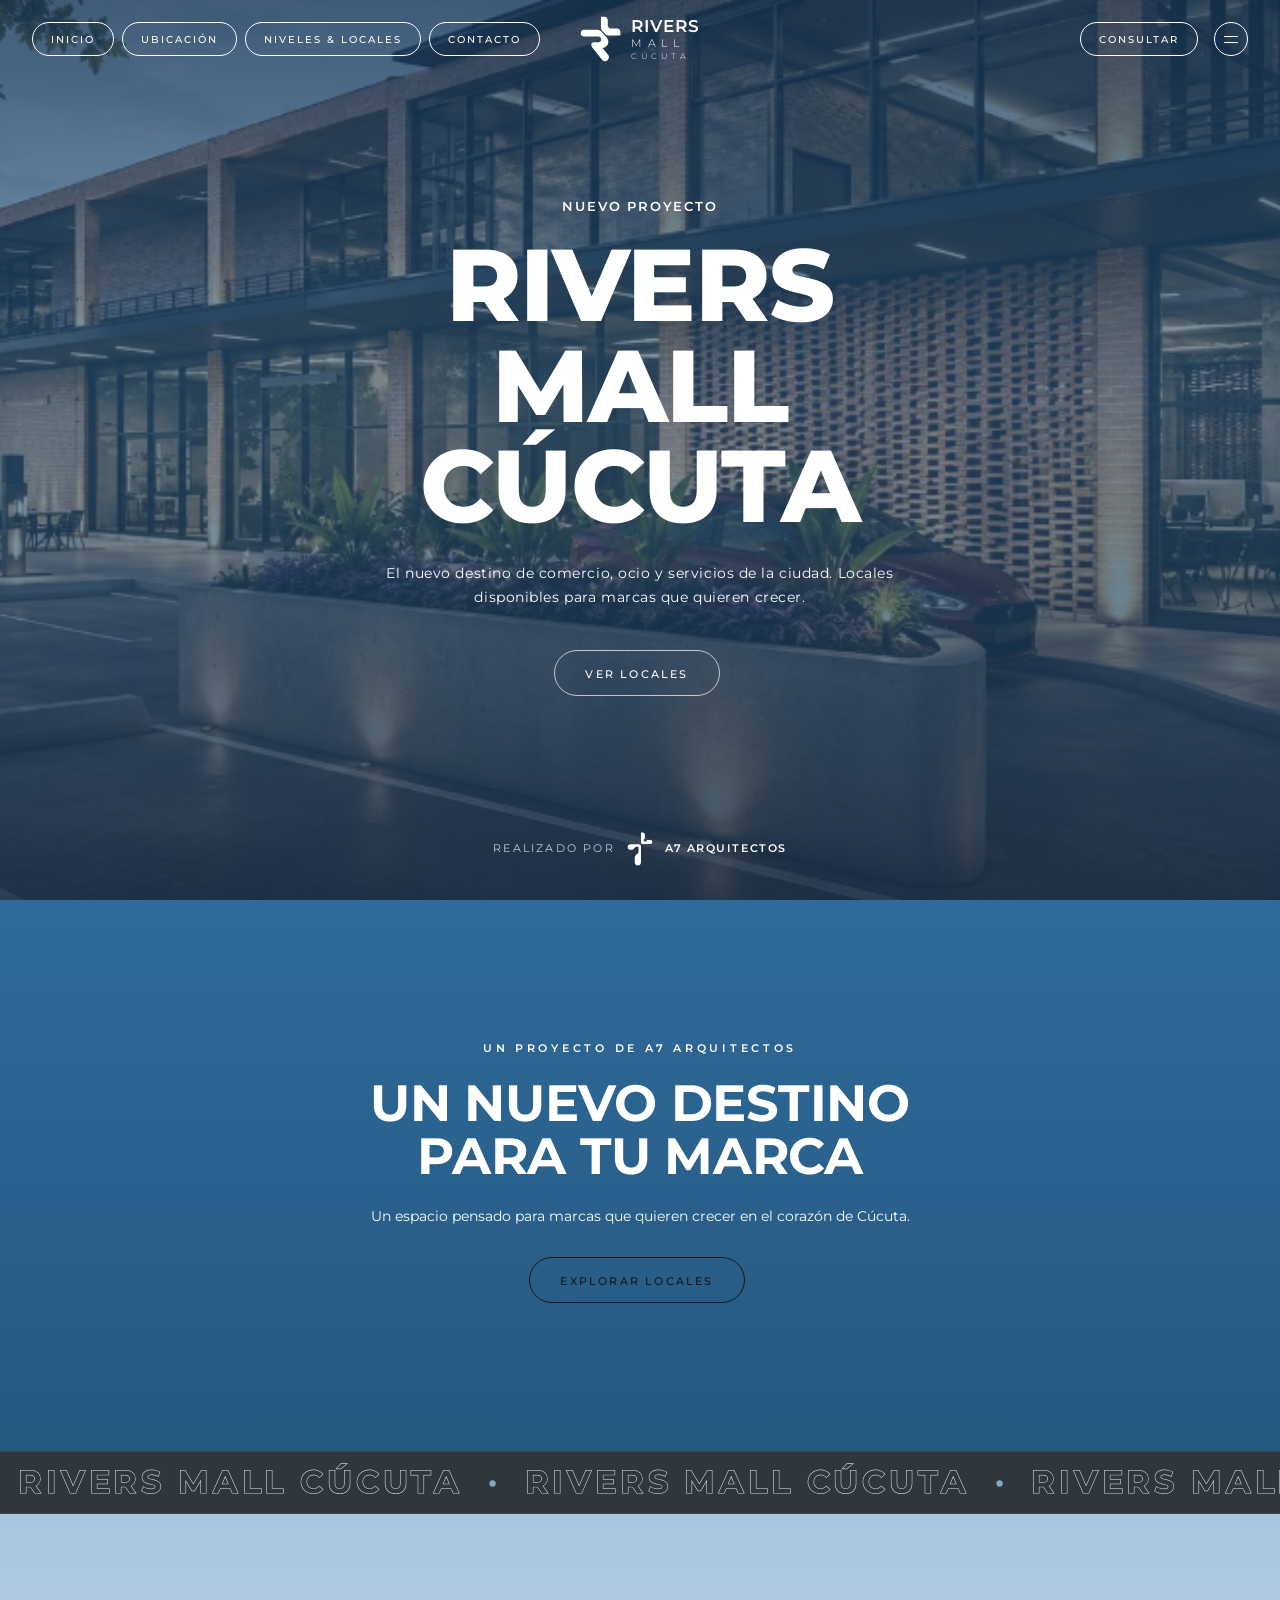
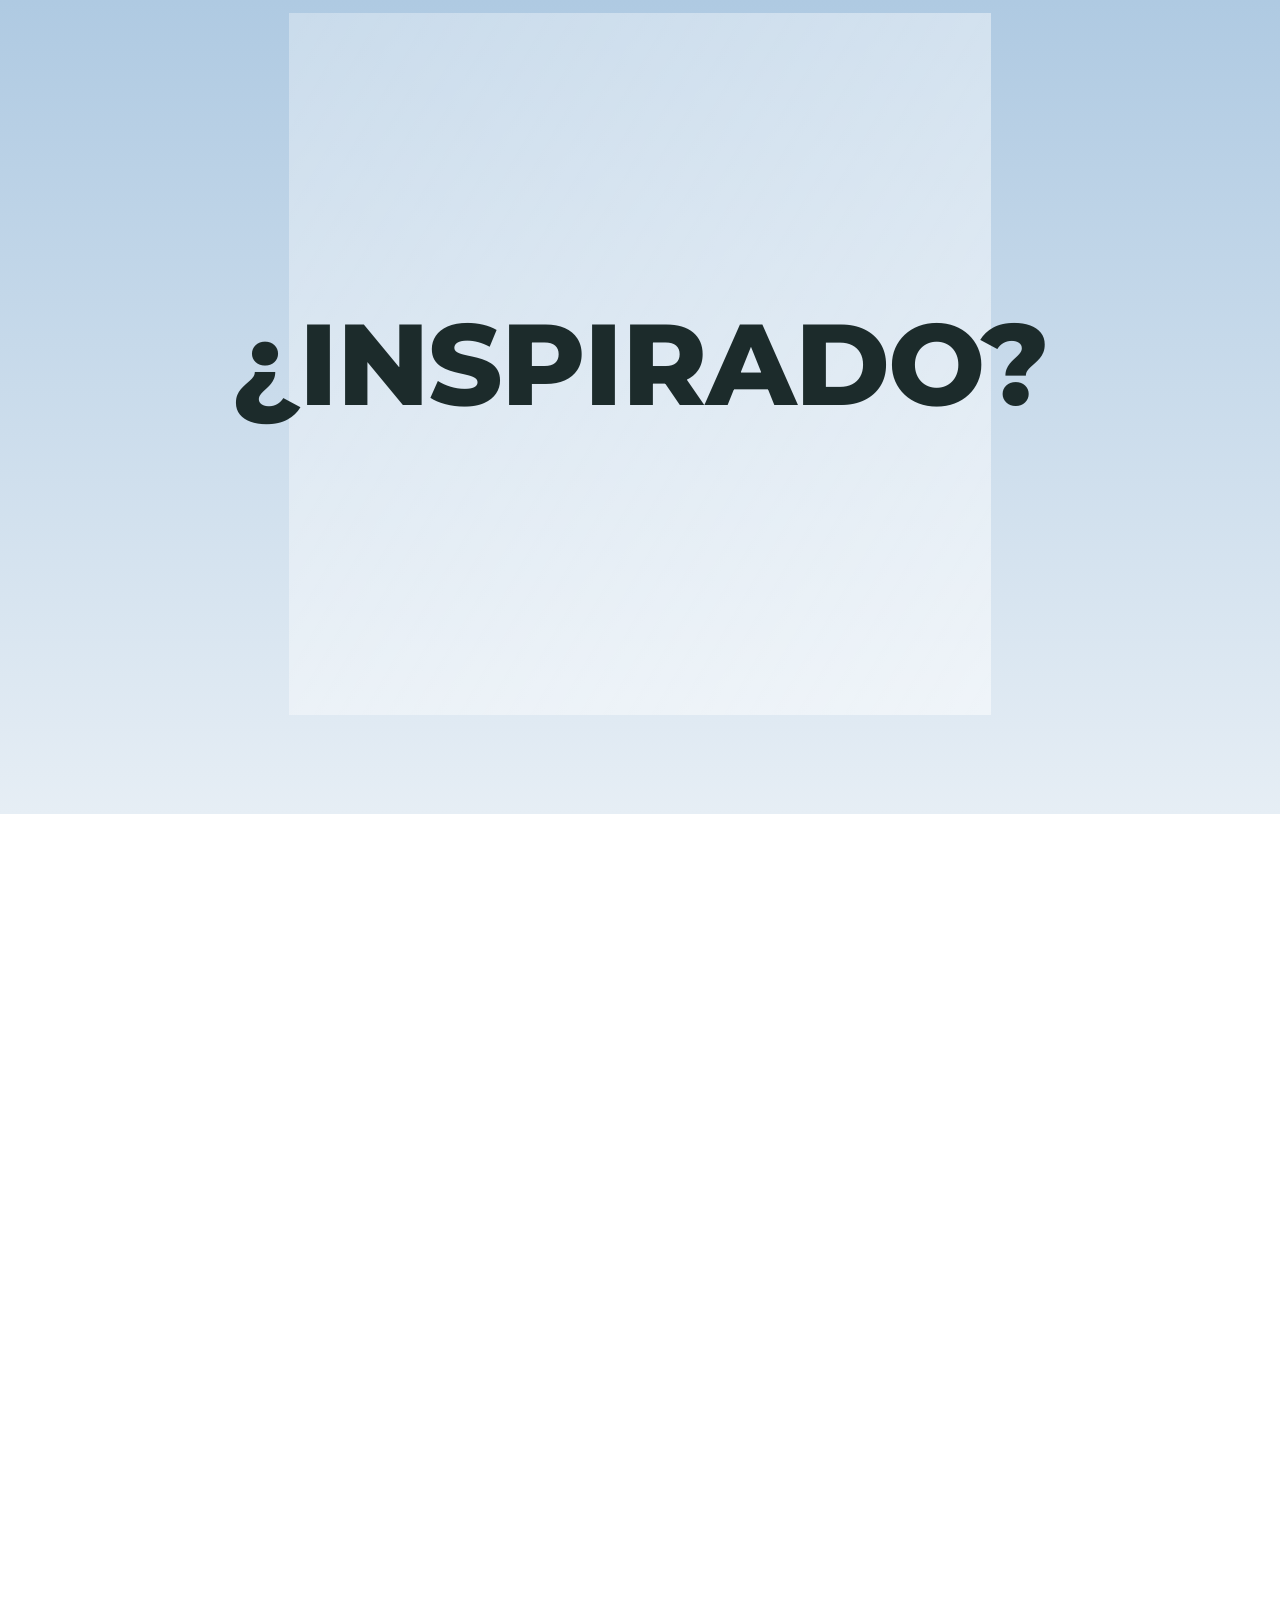
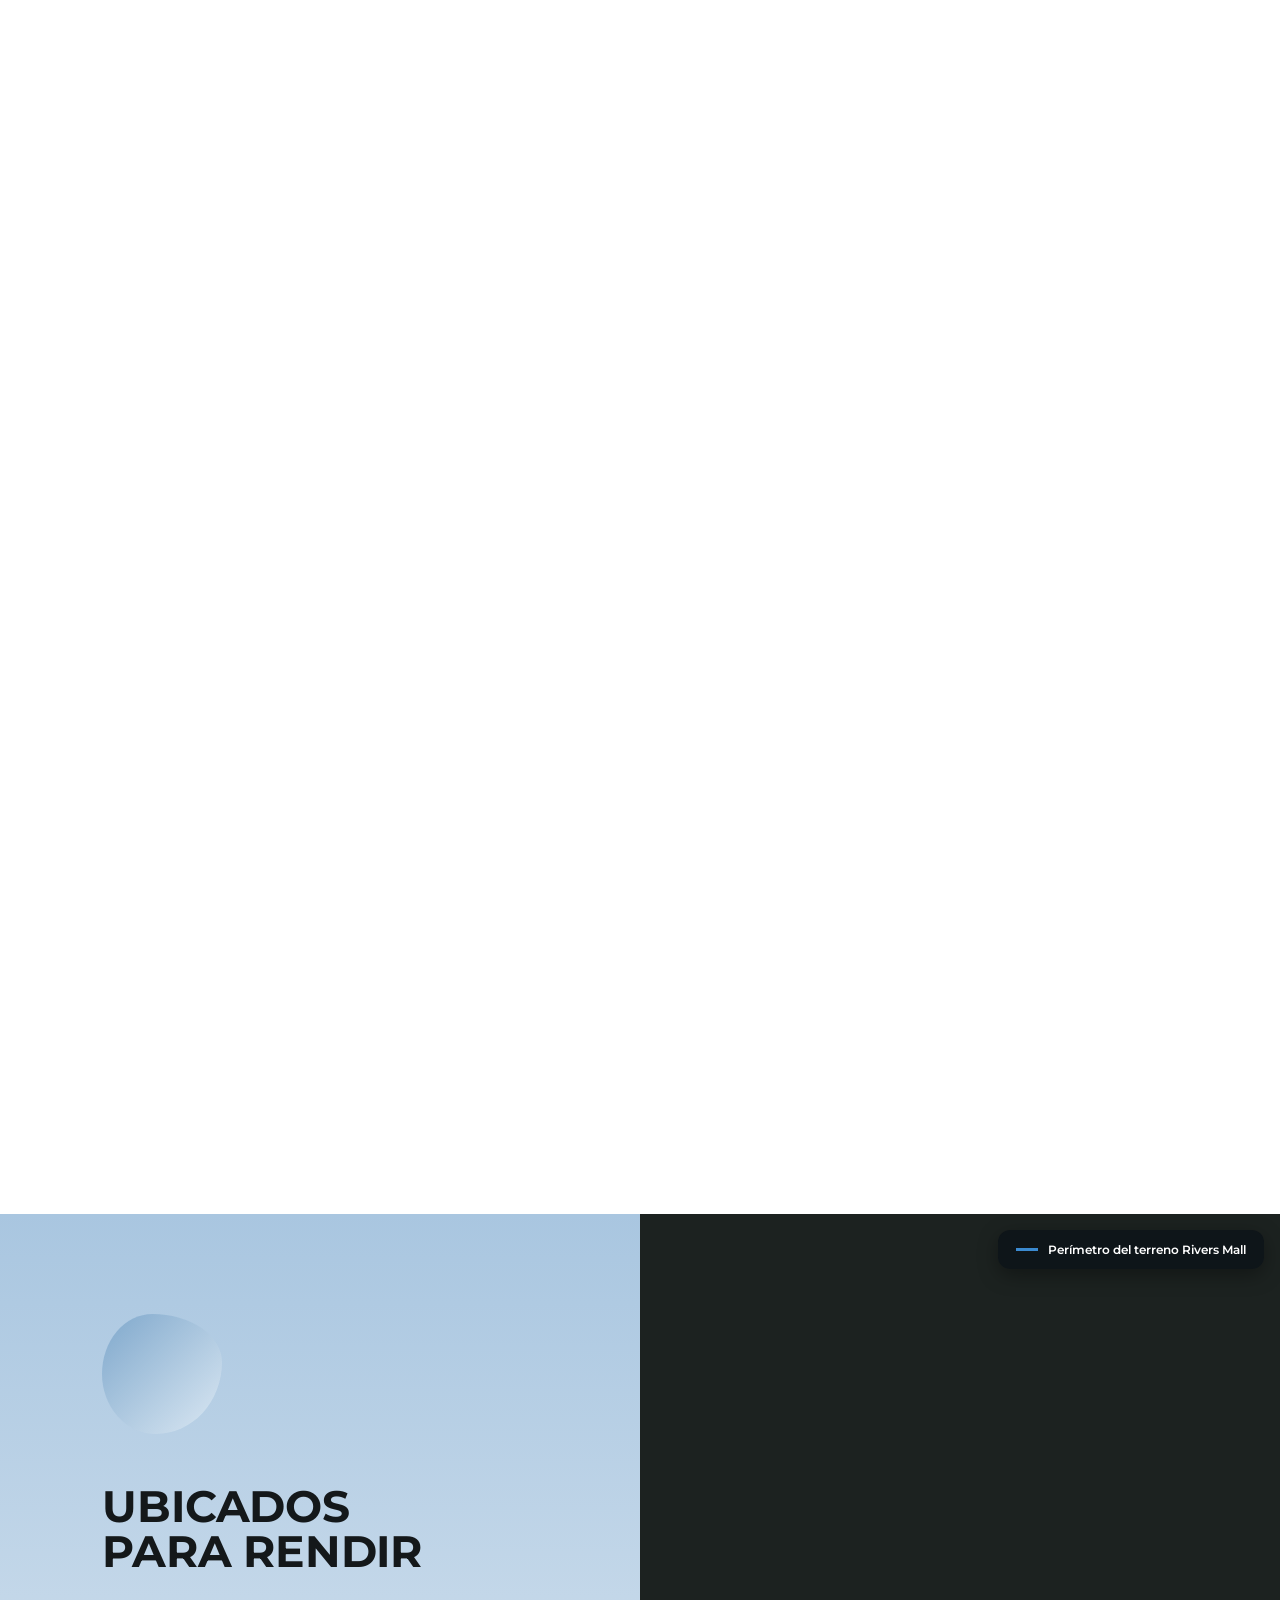
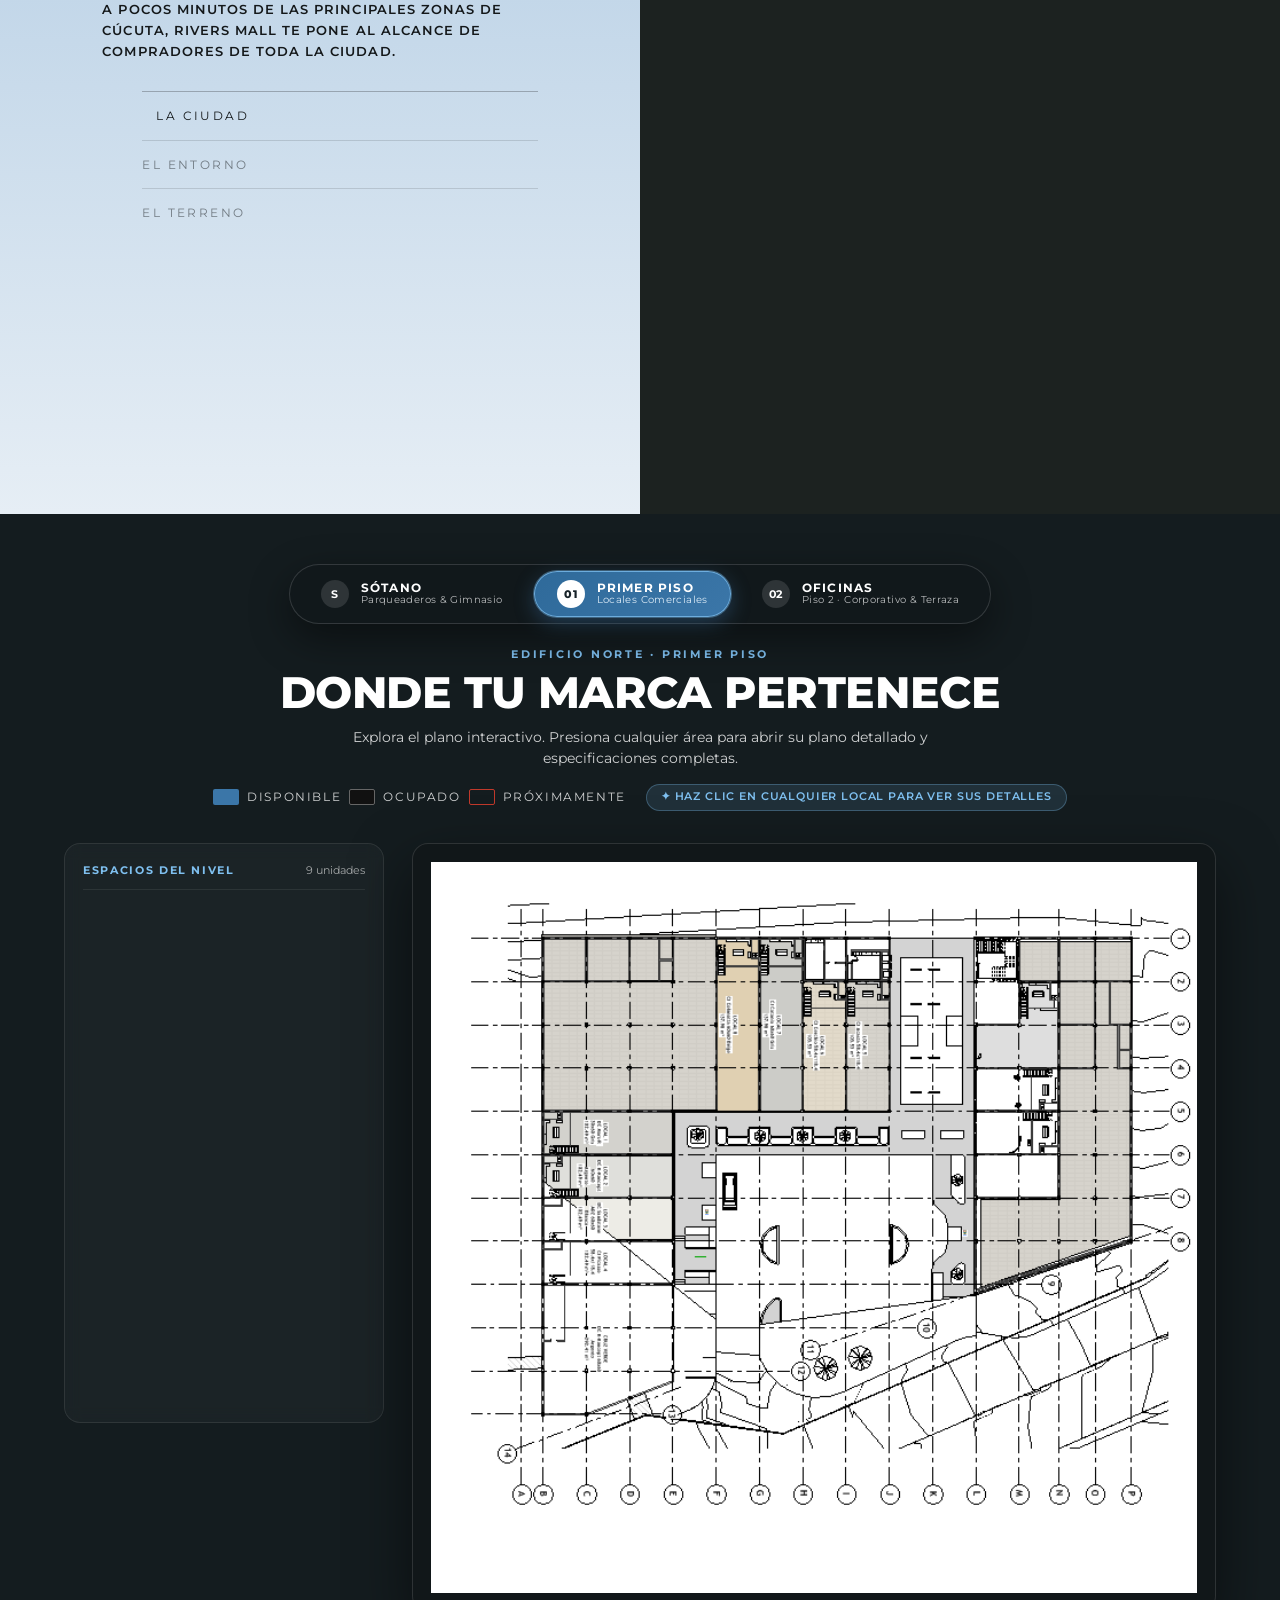
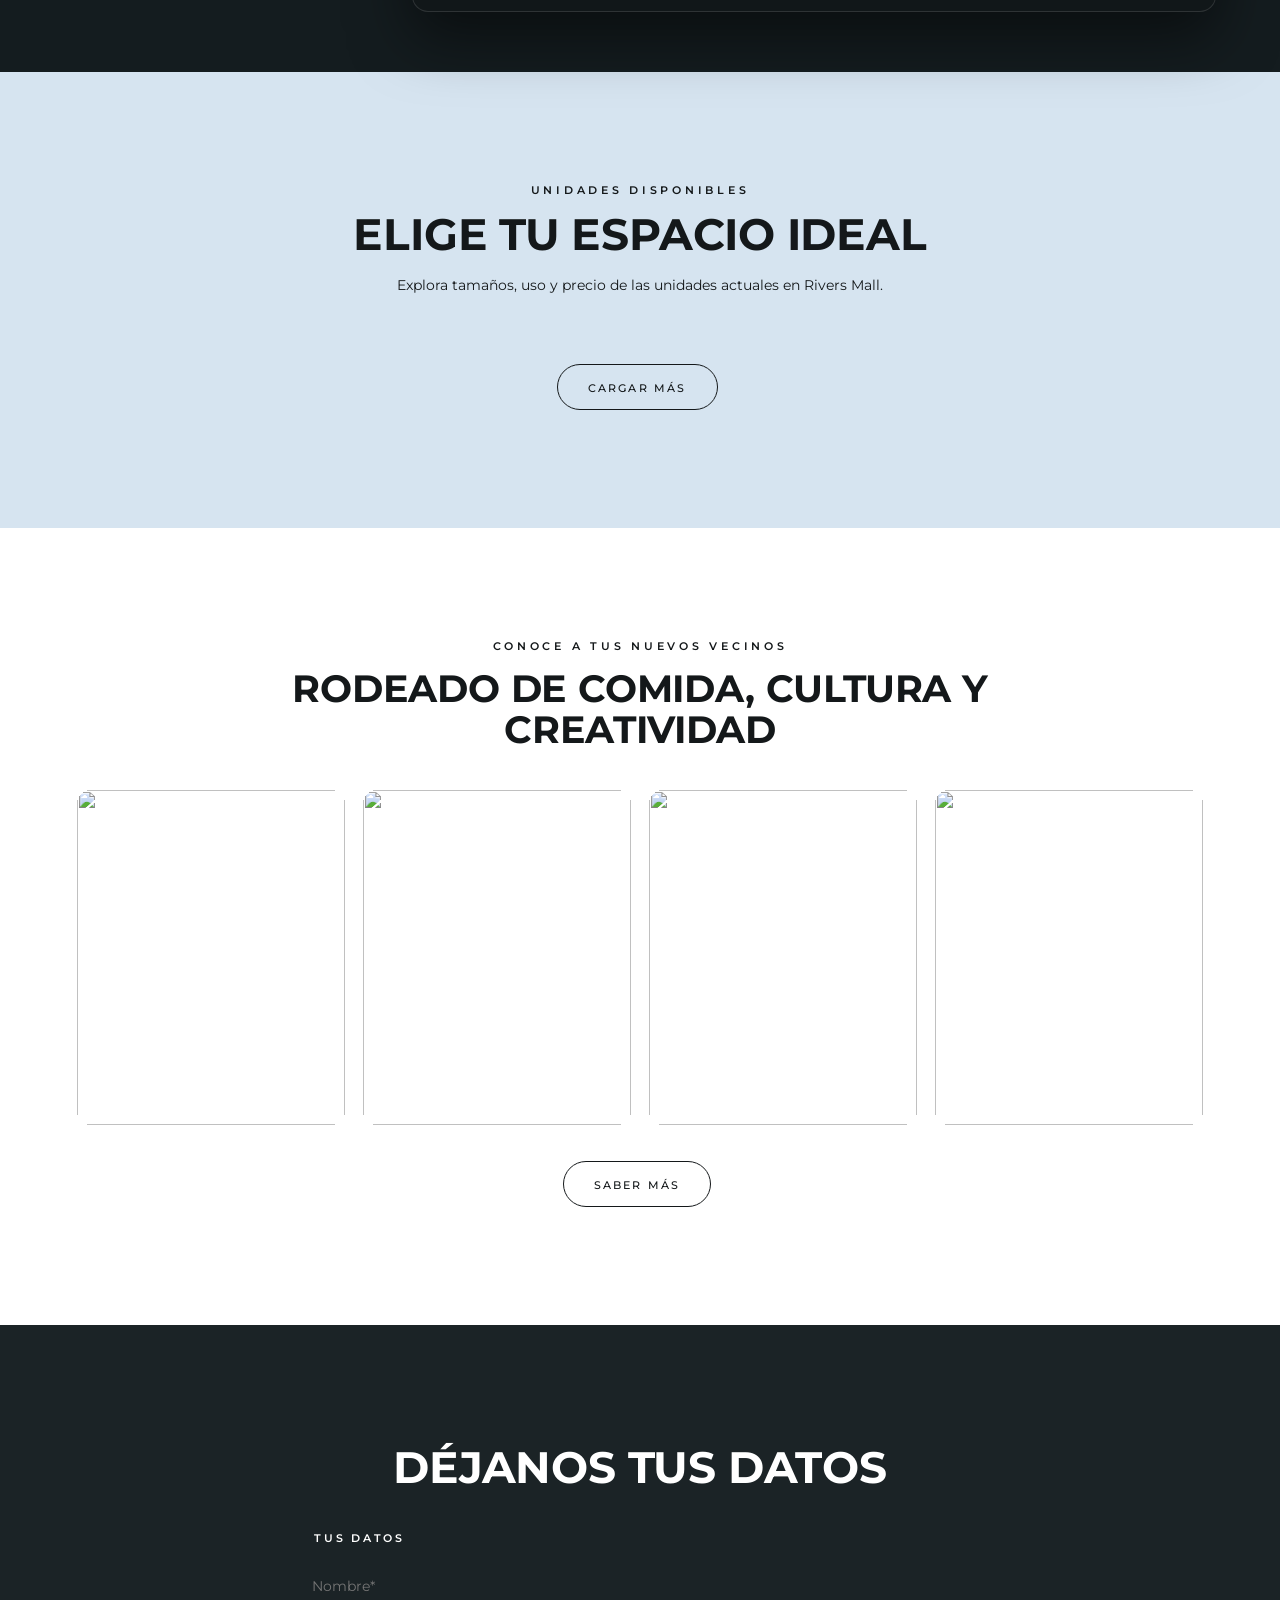
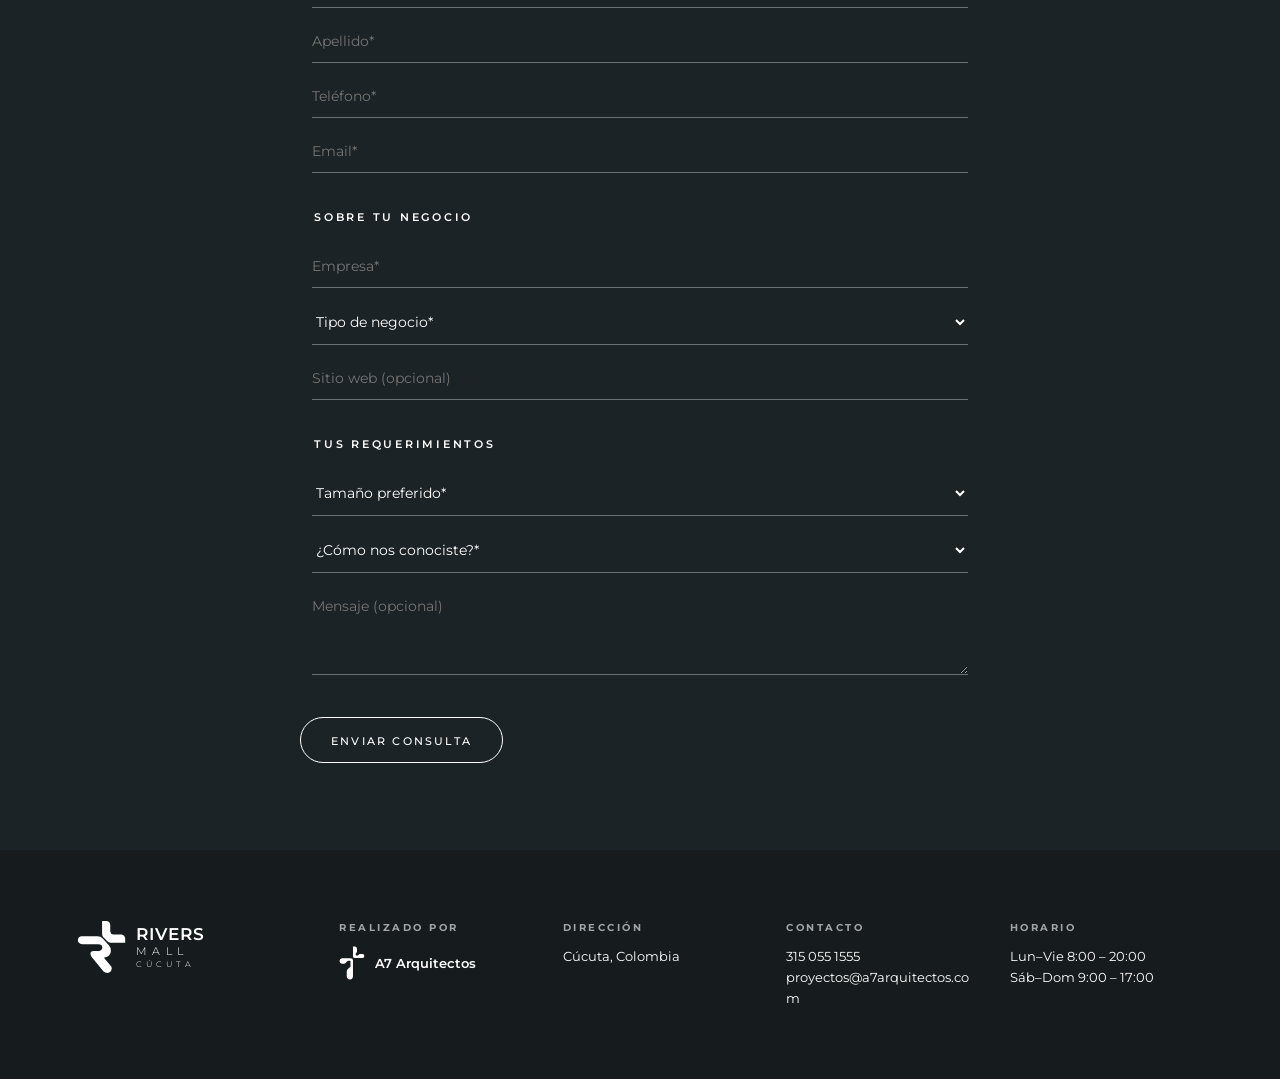
==== commit a7170385: "Ajustar contorno recto del Local 16 & Terraza siguiendo muro real del plano CAD" ====
--- a/index.html
+++ b/index.html
@@ -281,6 +281,6 @@
 </div>
 
 <script src="https://cdnjs.cloudflare.com/ajax/libs/leaflet/1.9.4/leaflet.min.js"></script>
-<script src="script.js?v=76"></script>
+<script src="script.js?v=77"></script>
 </body>
 </html>
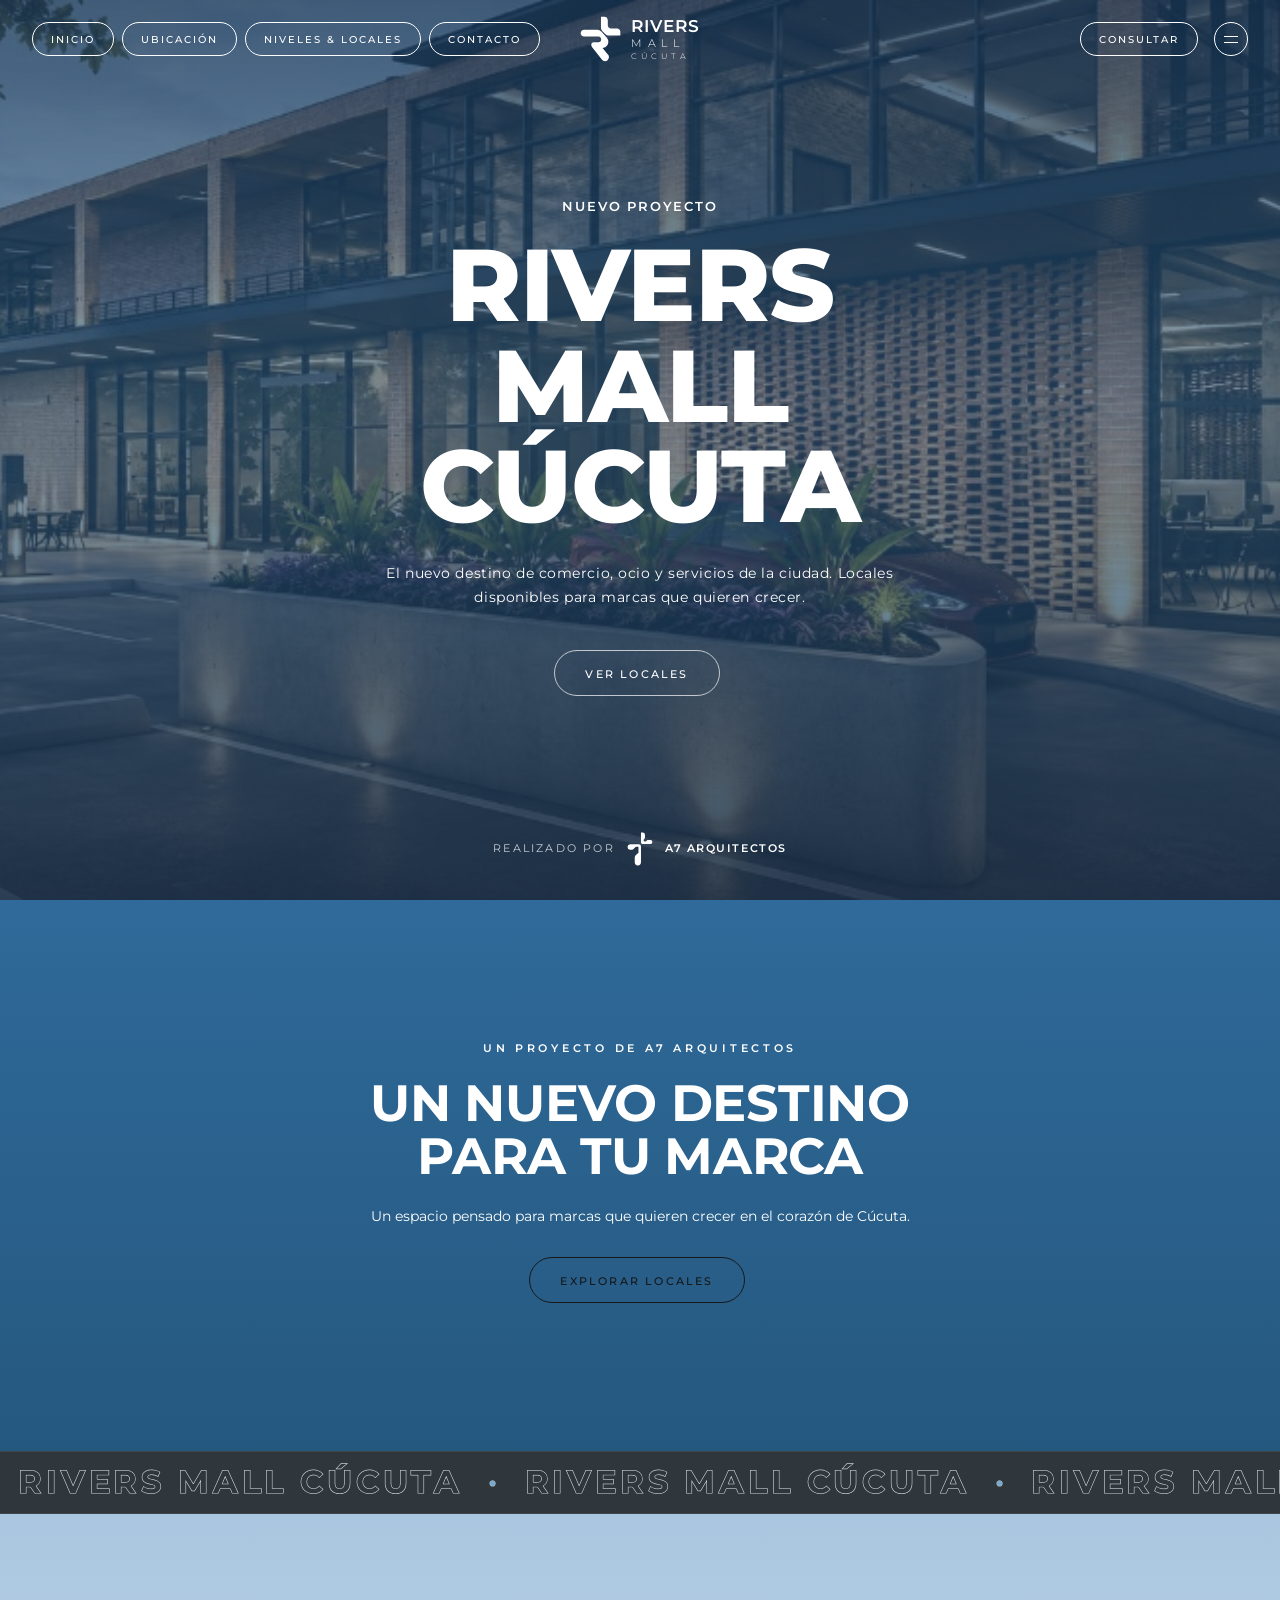
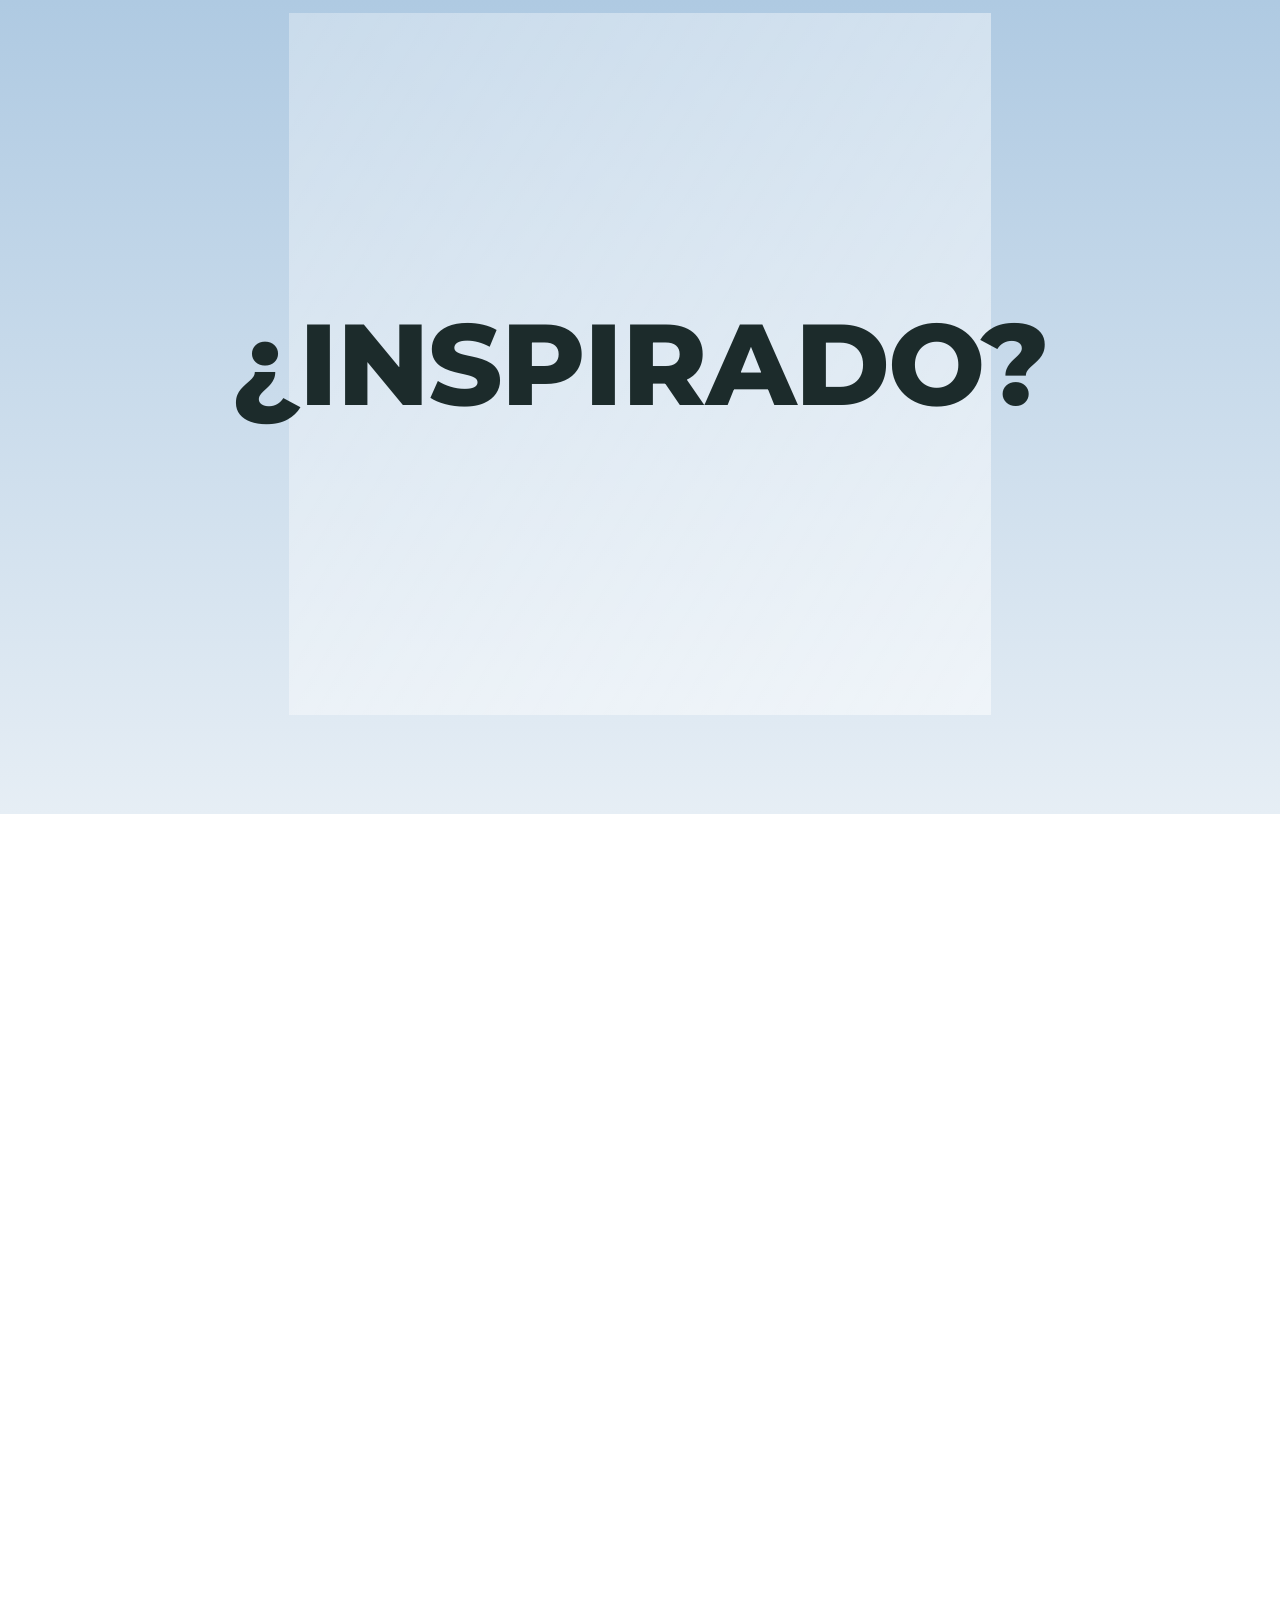
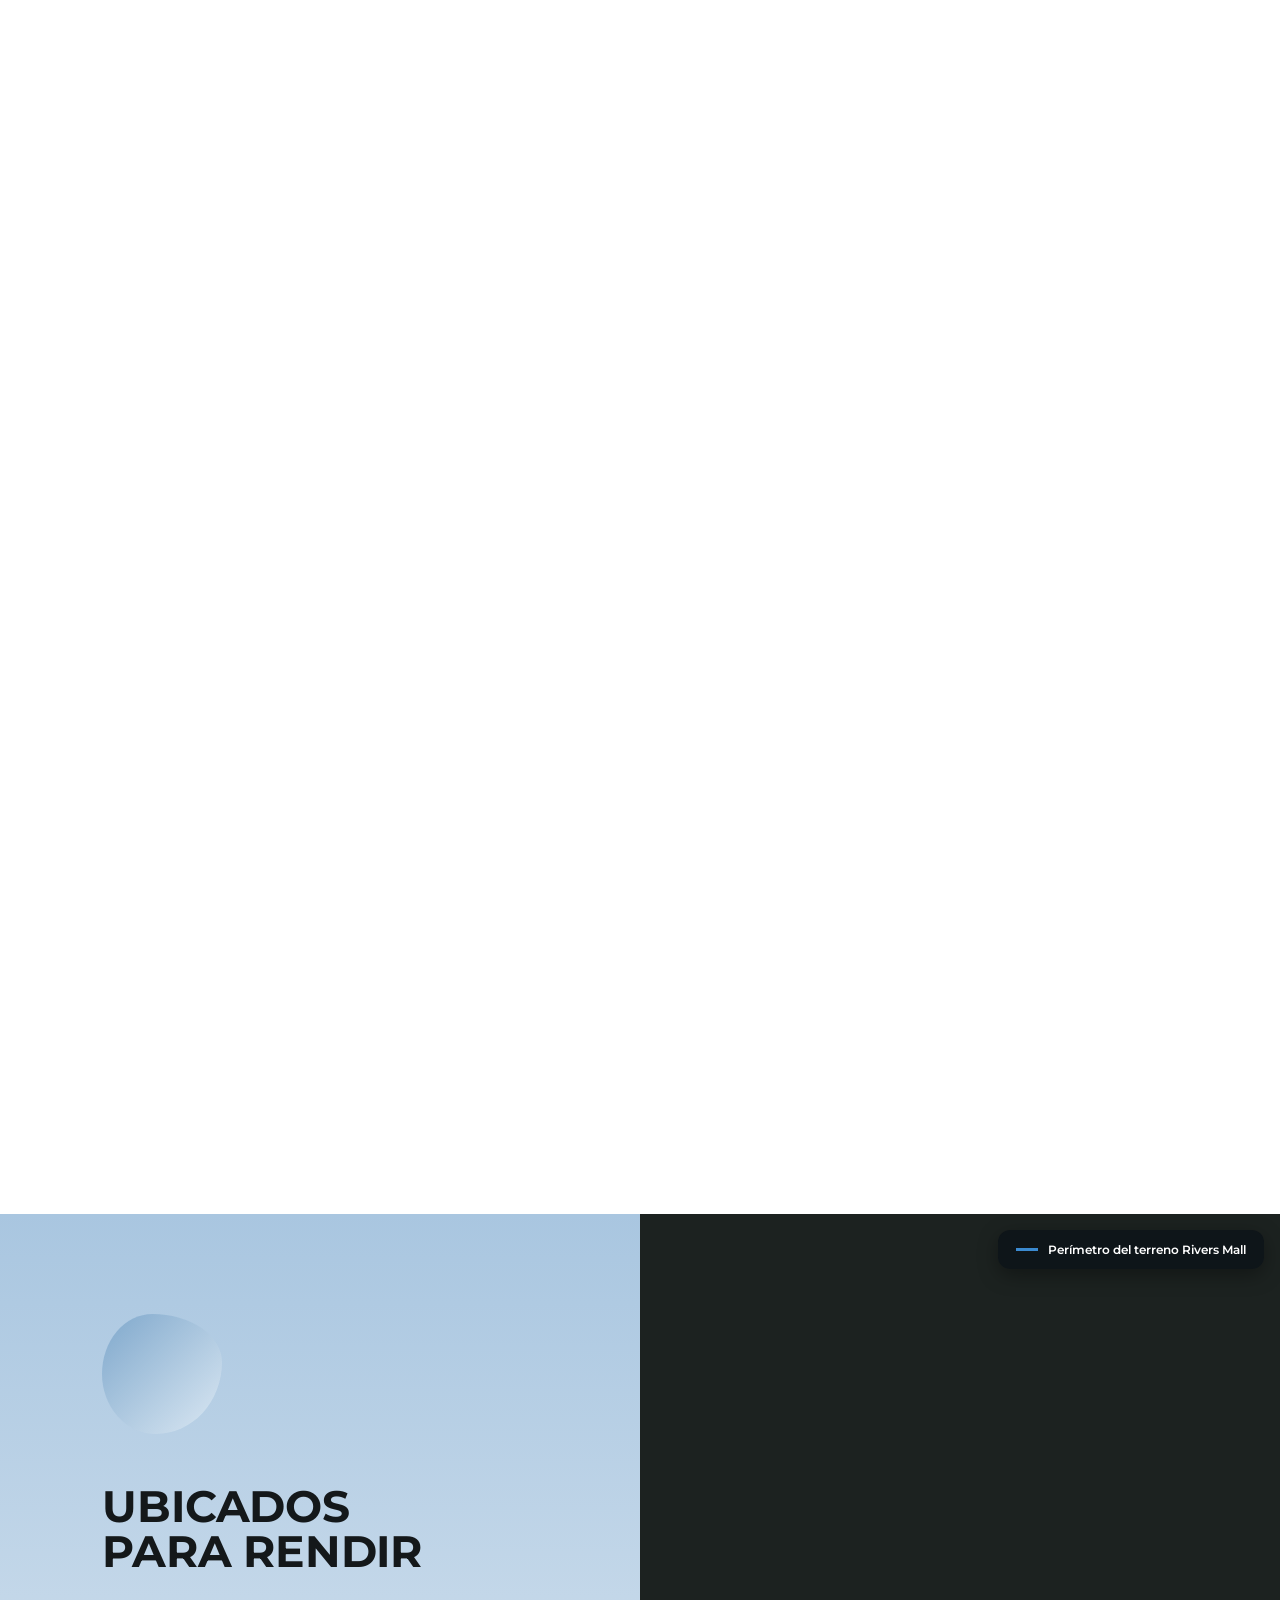
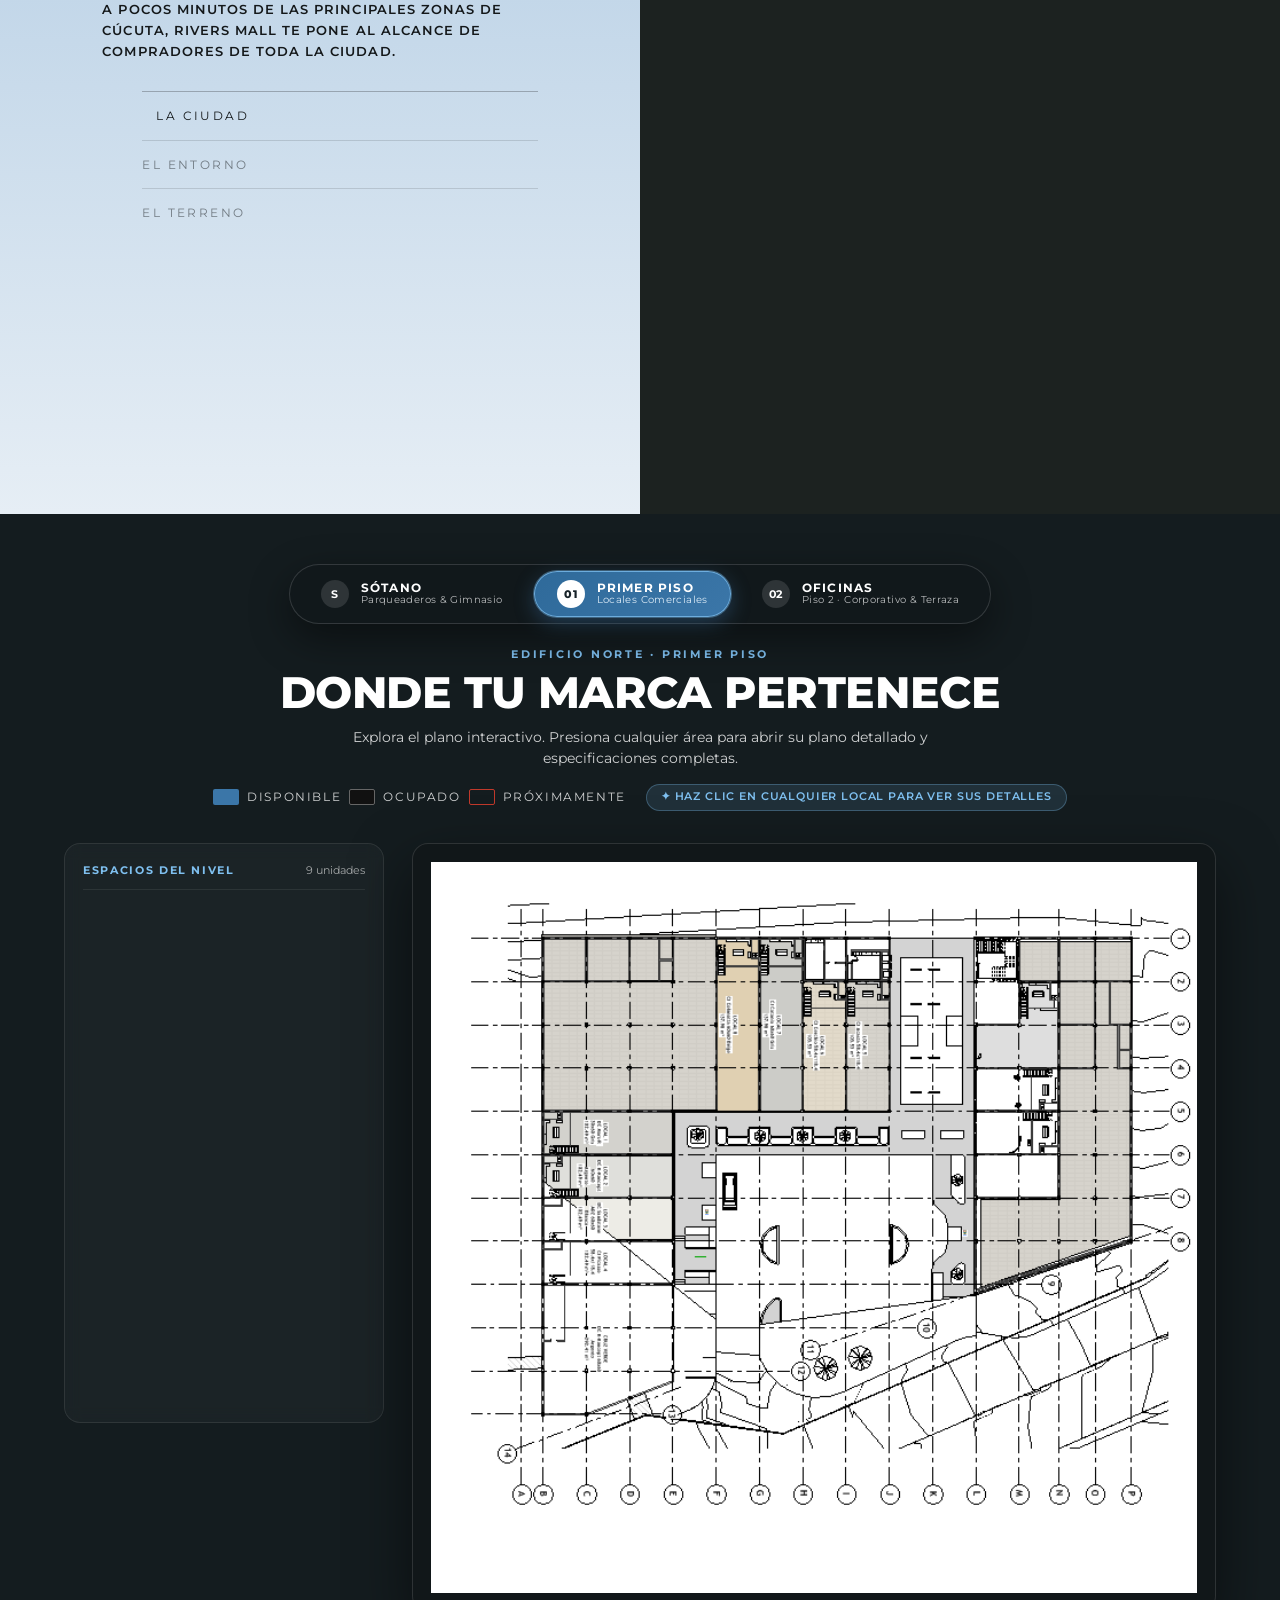
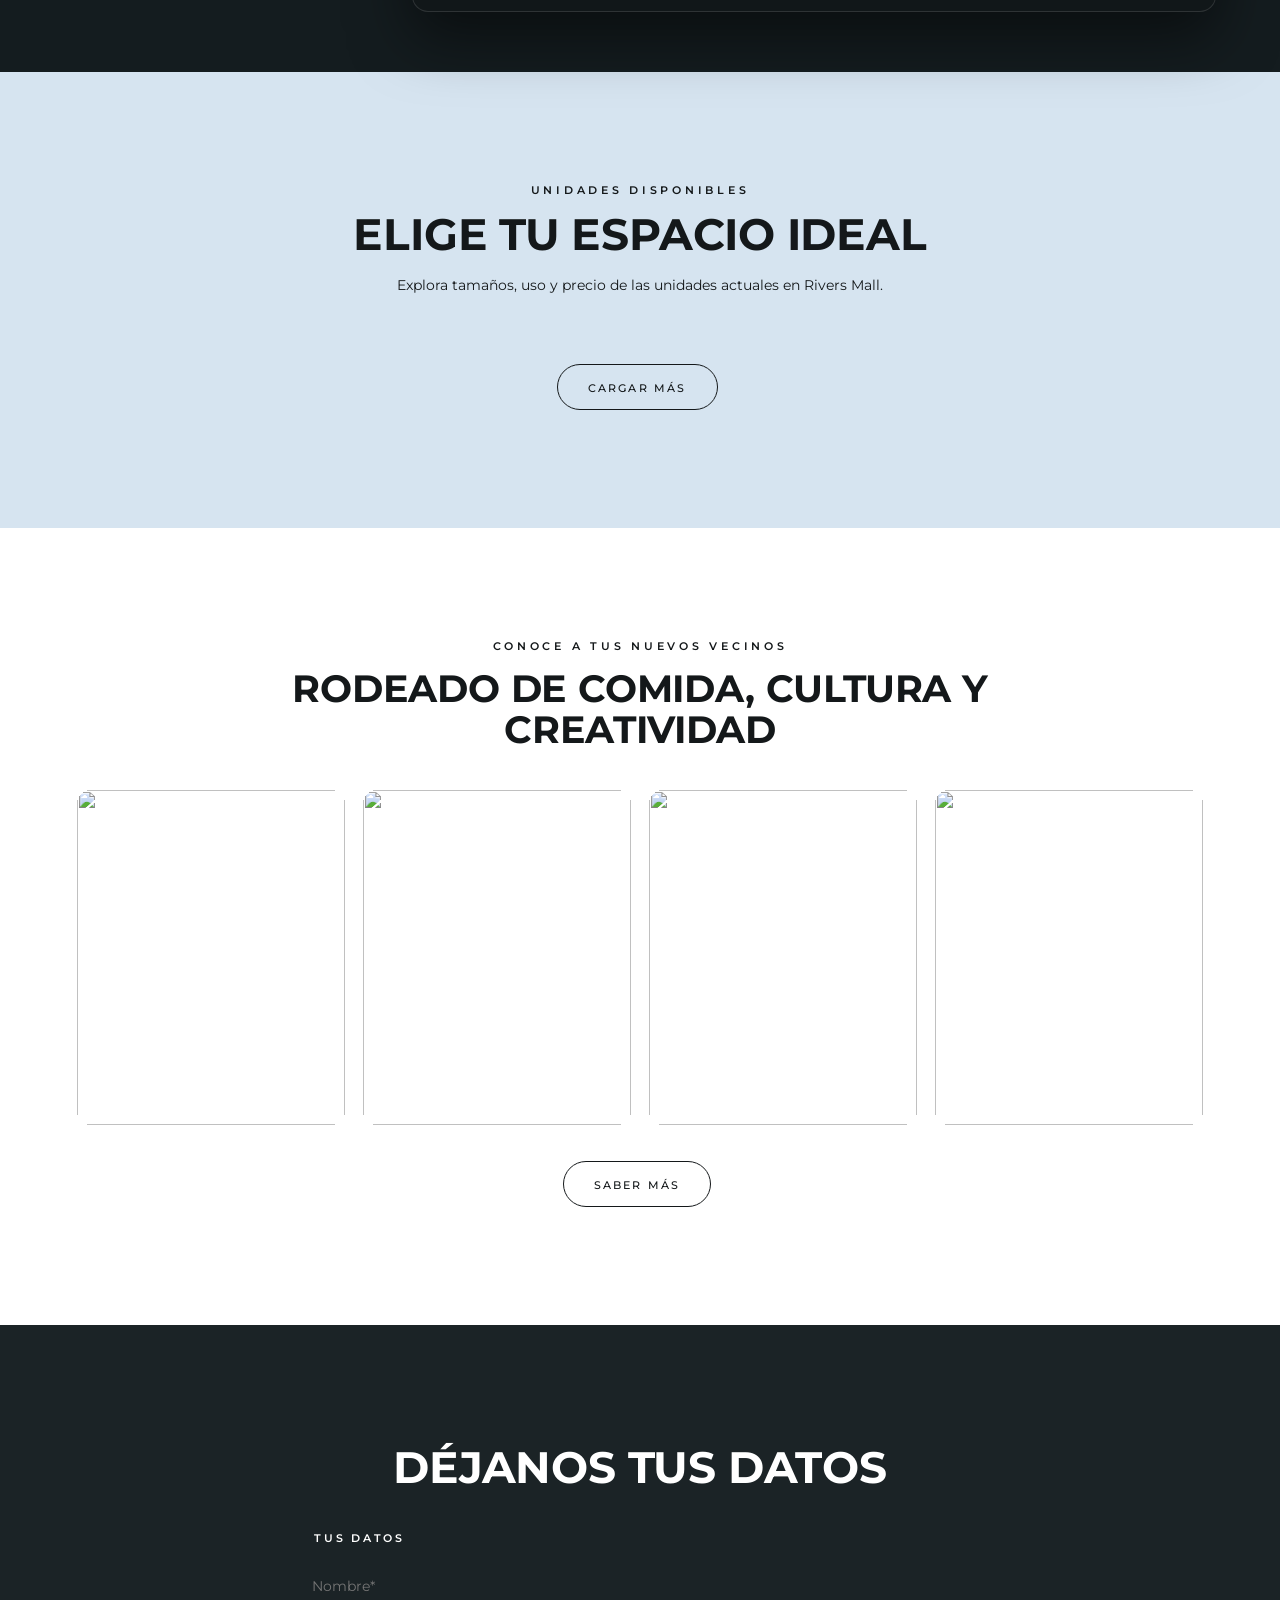
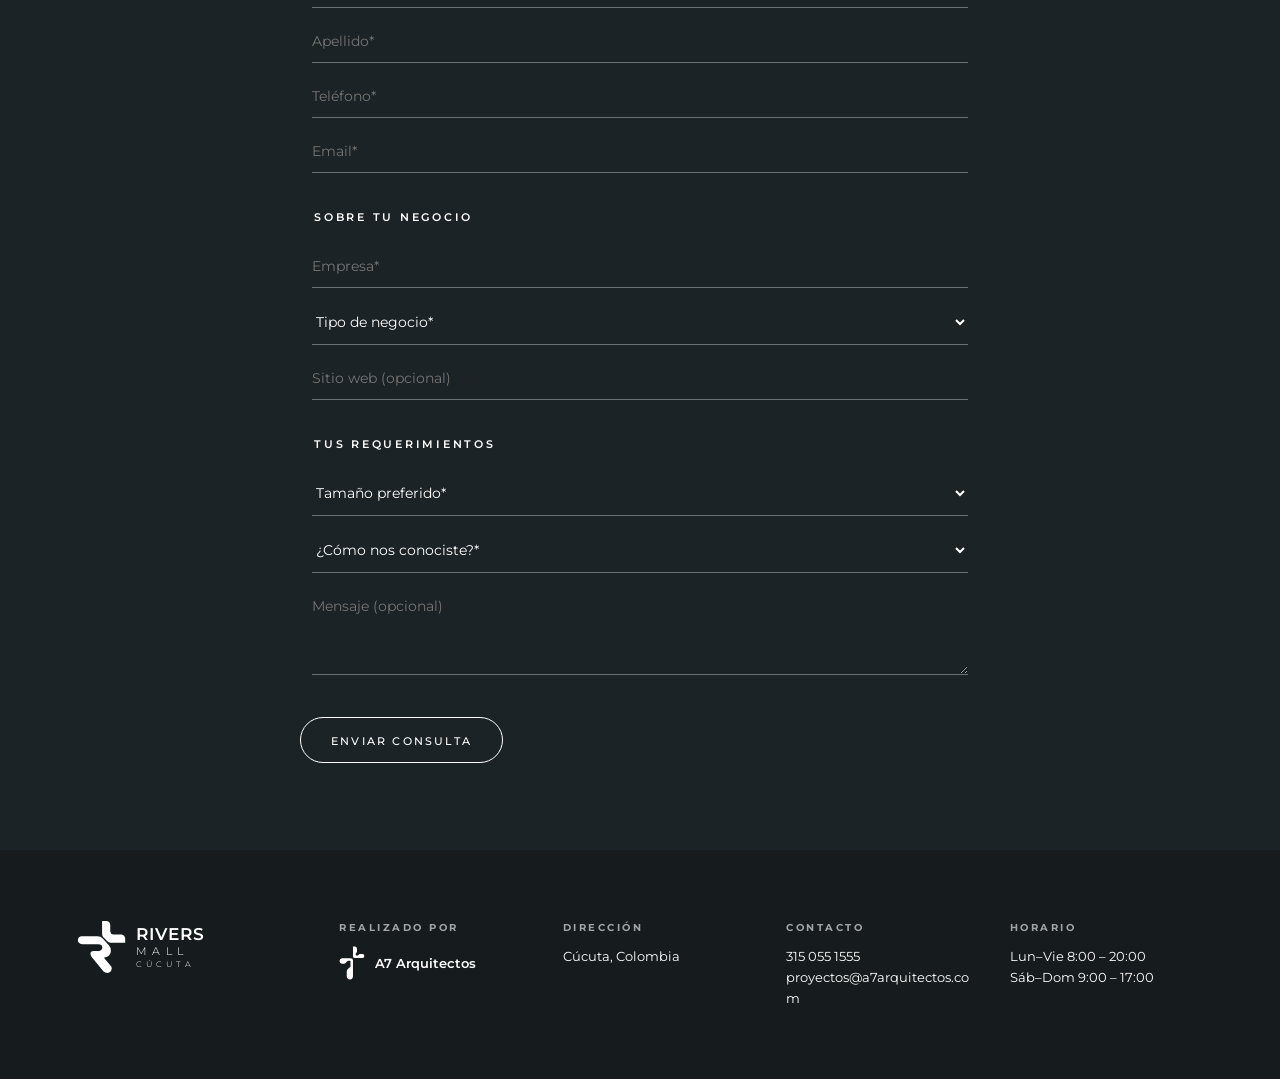
==== commit 1f40d457: "Abre la farmacia inmersiva desde el local 14" ====
--- a/index.html
+++ b/index.html
@@ -281,6 +281,6 @@
 </div>
 
 <script src="https://cdnjs.cloudflare.com/ajax/libs/leaflet/1.9.4/leaflet.min.js"></script>
-<script src="script.js?v=77"></script>
+<script src="script.js?v=81"></script>
 </body>
 </html>
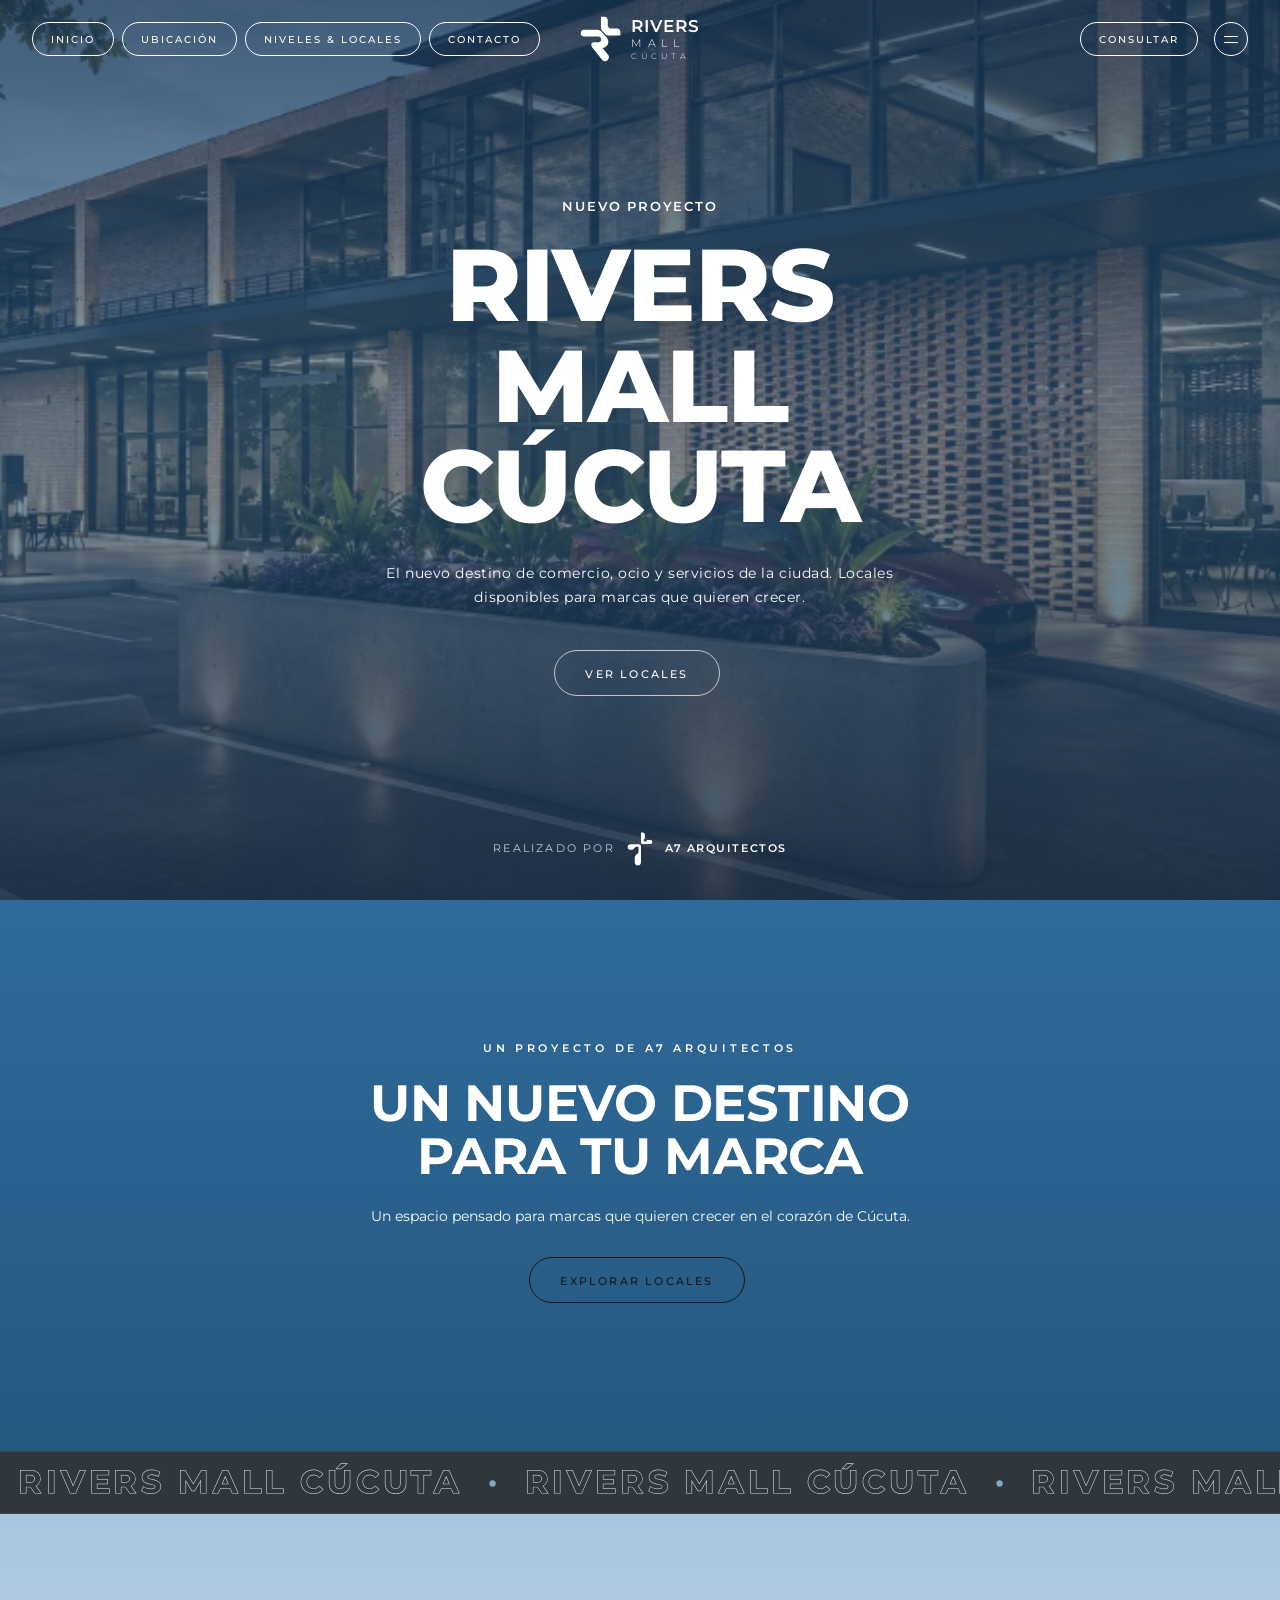
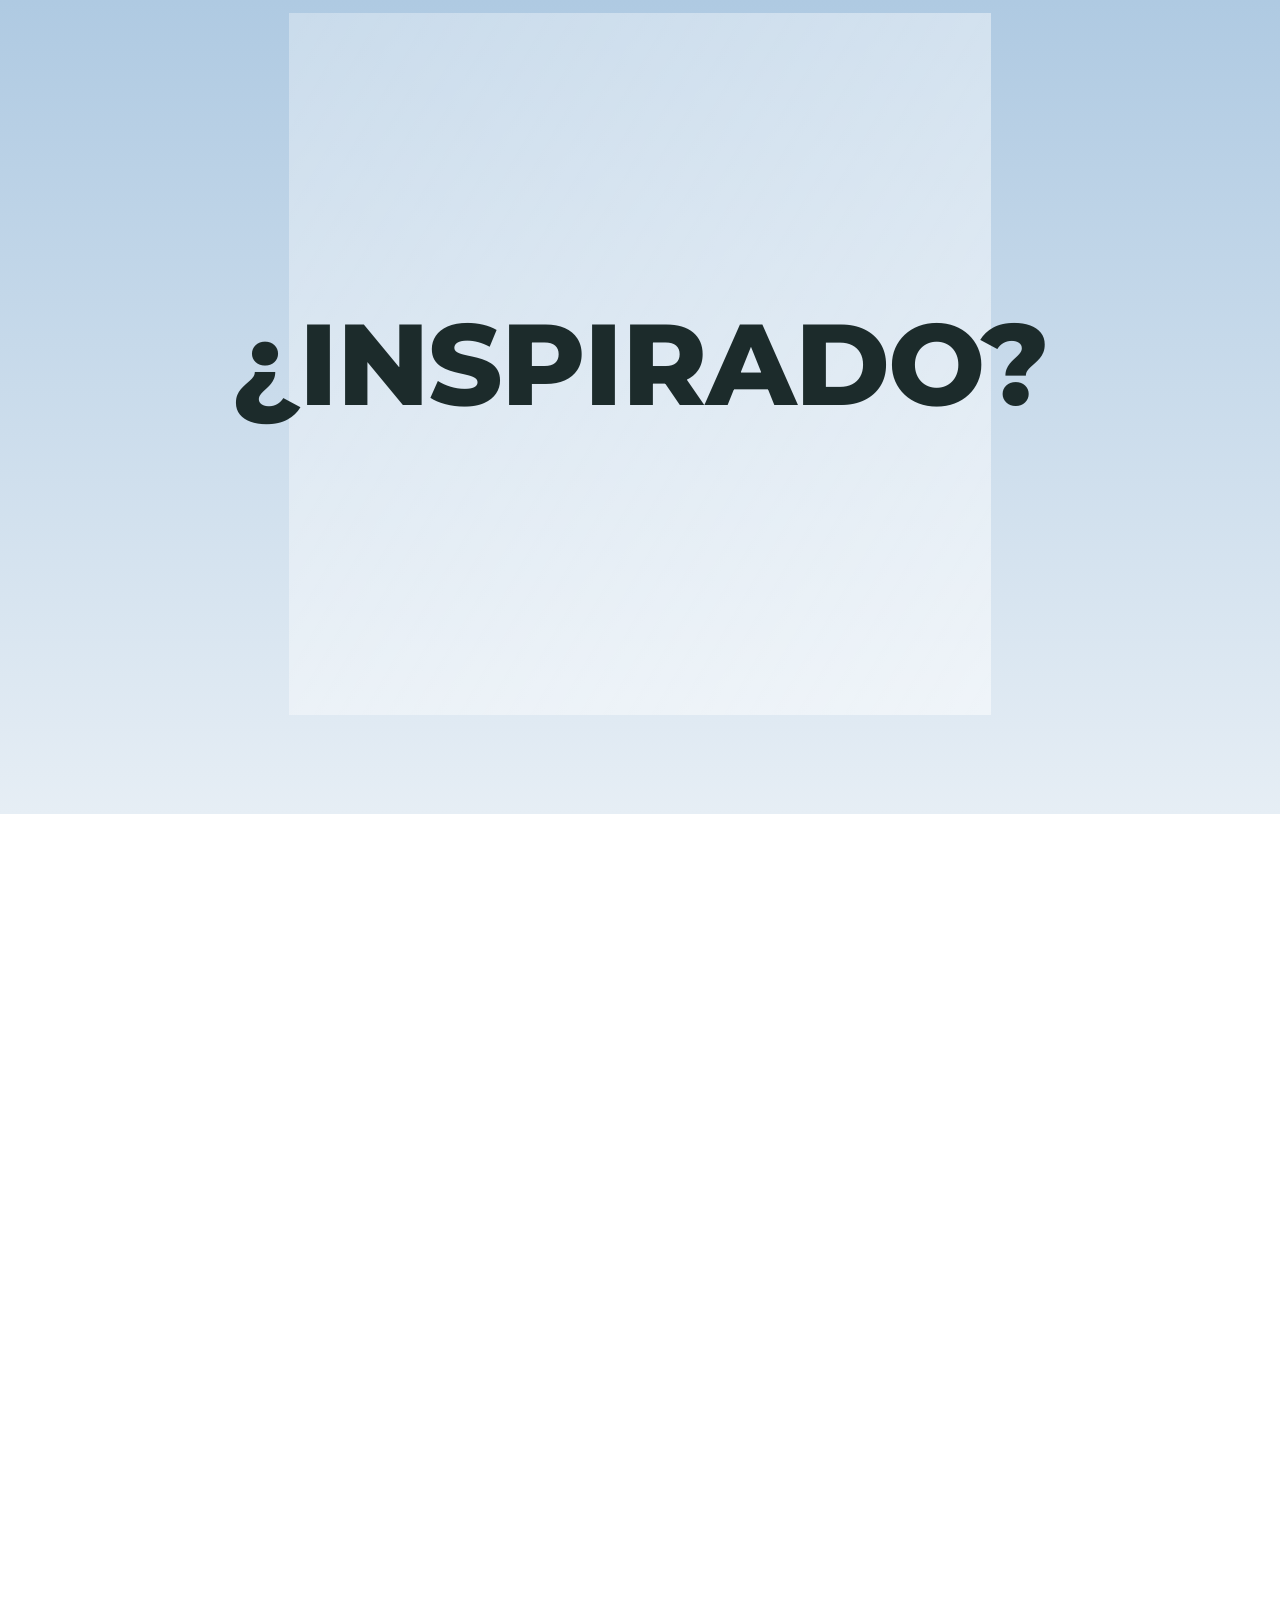
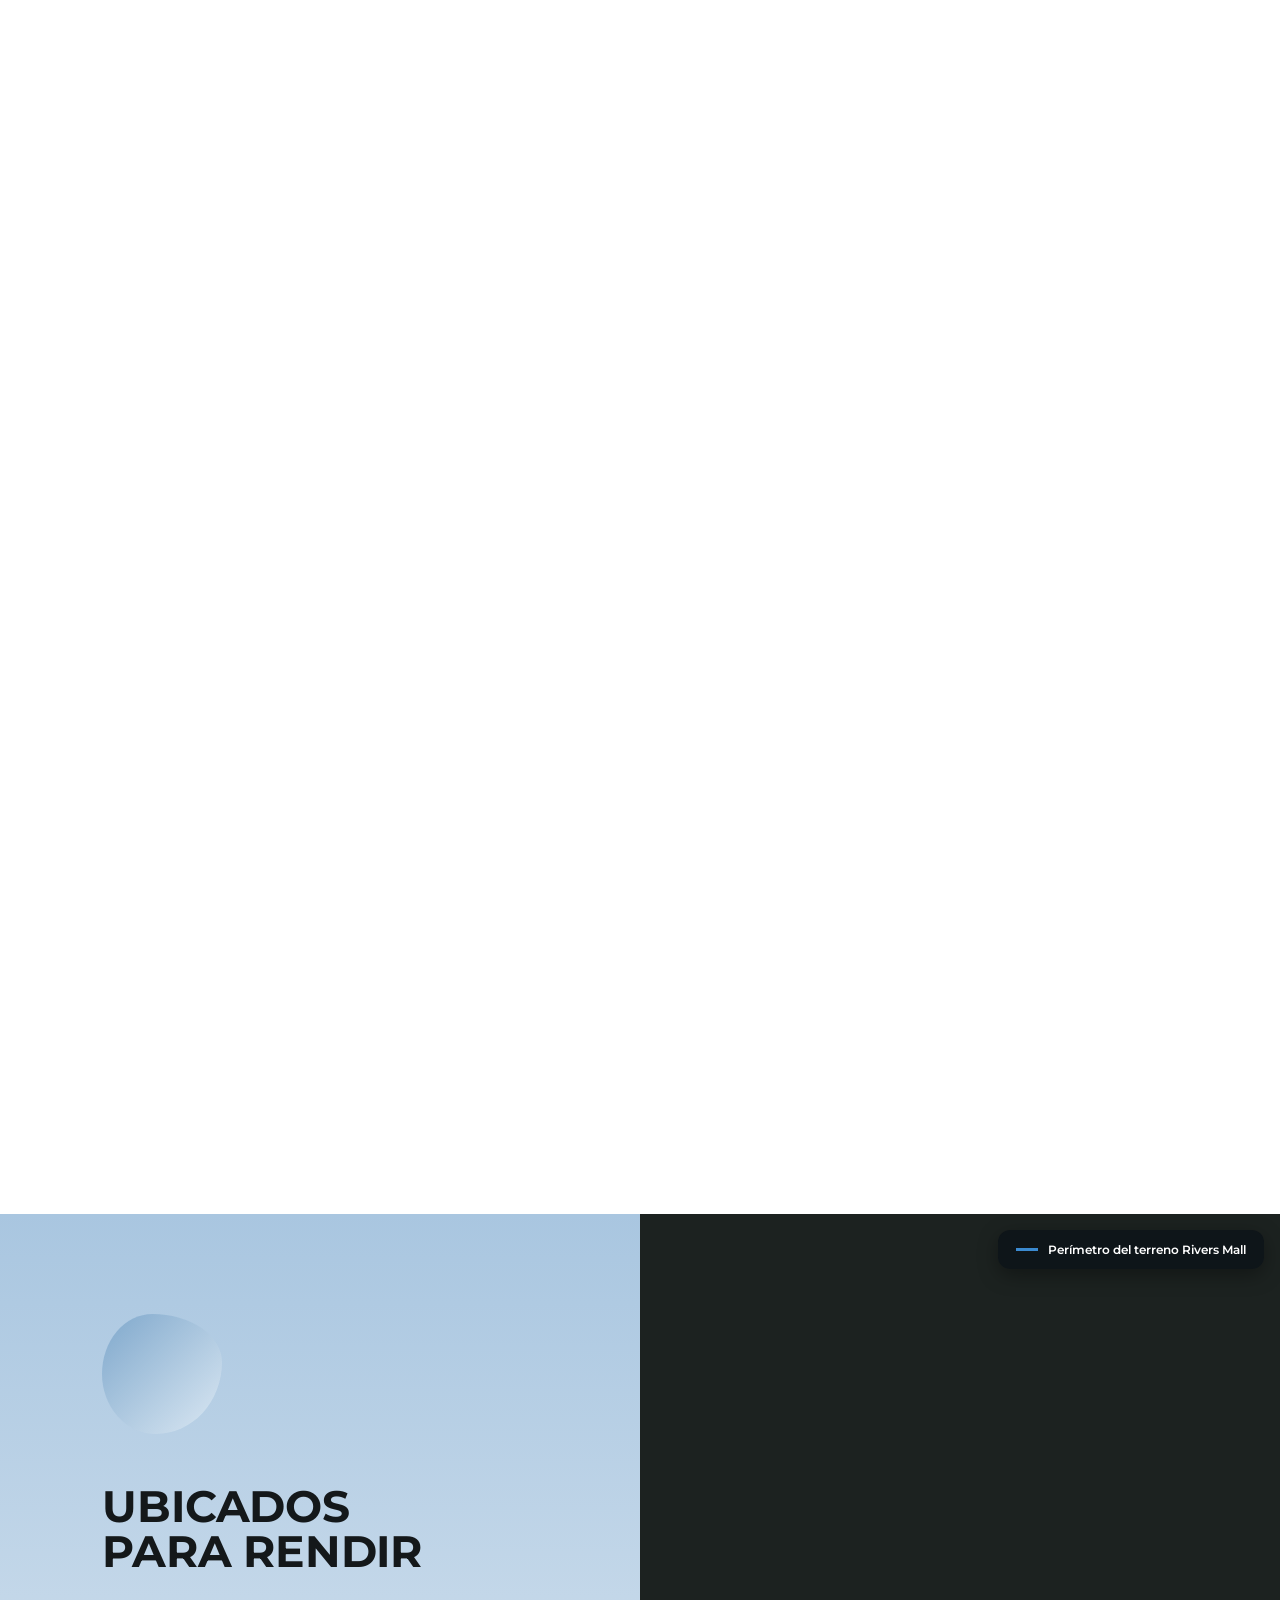
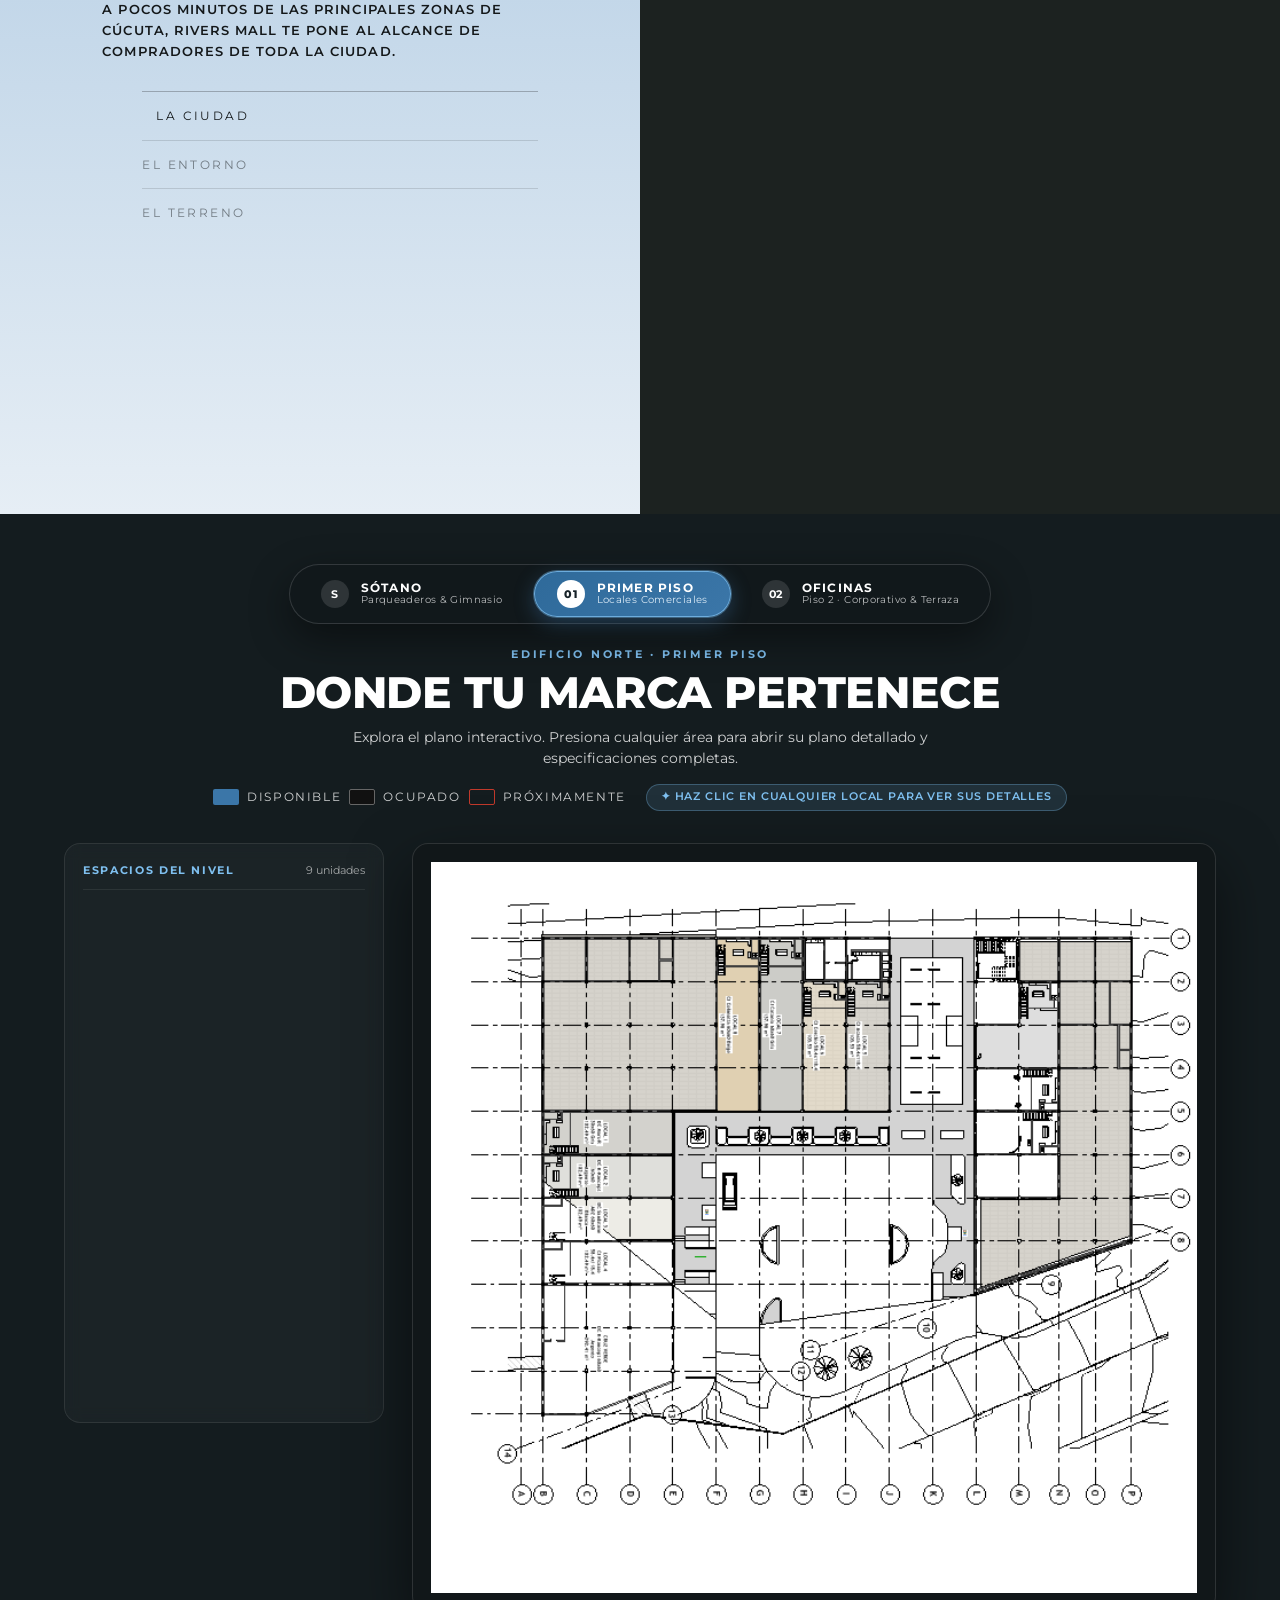
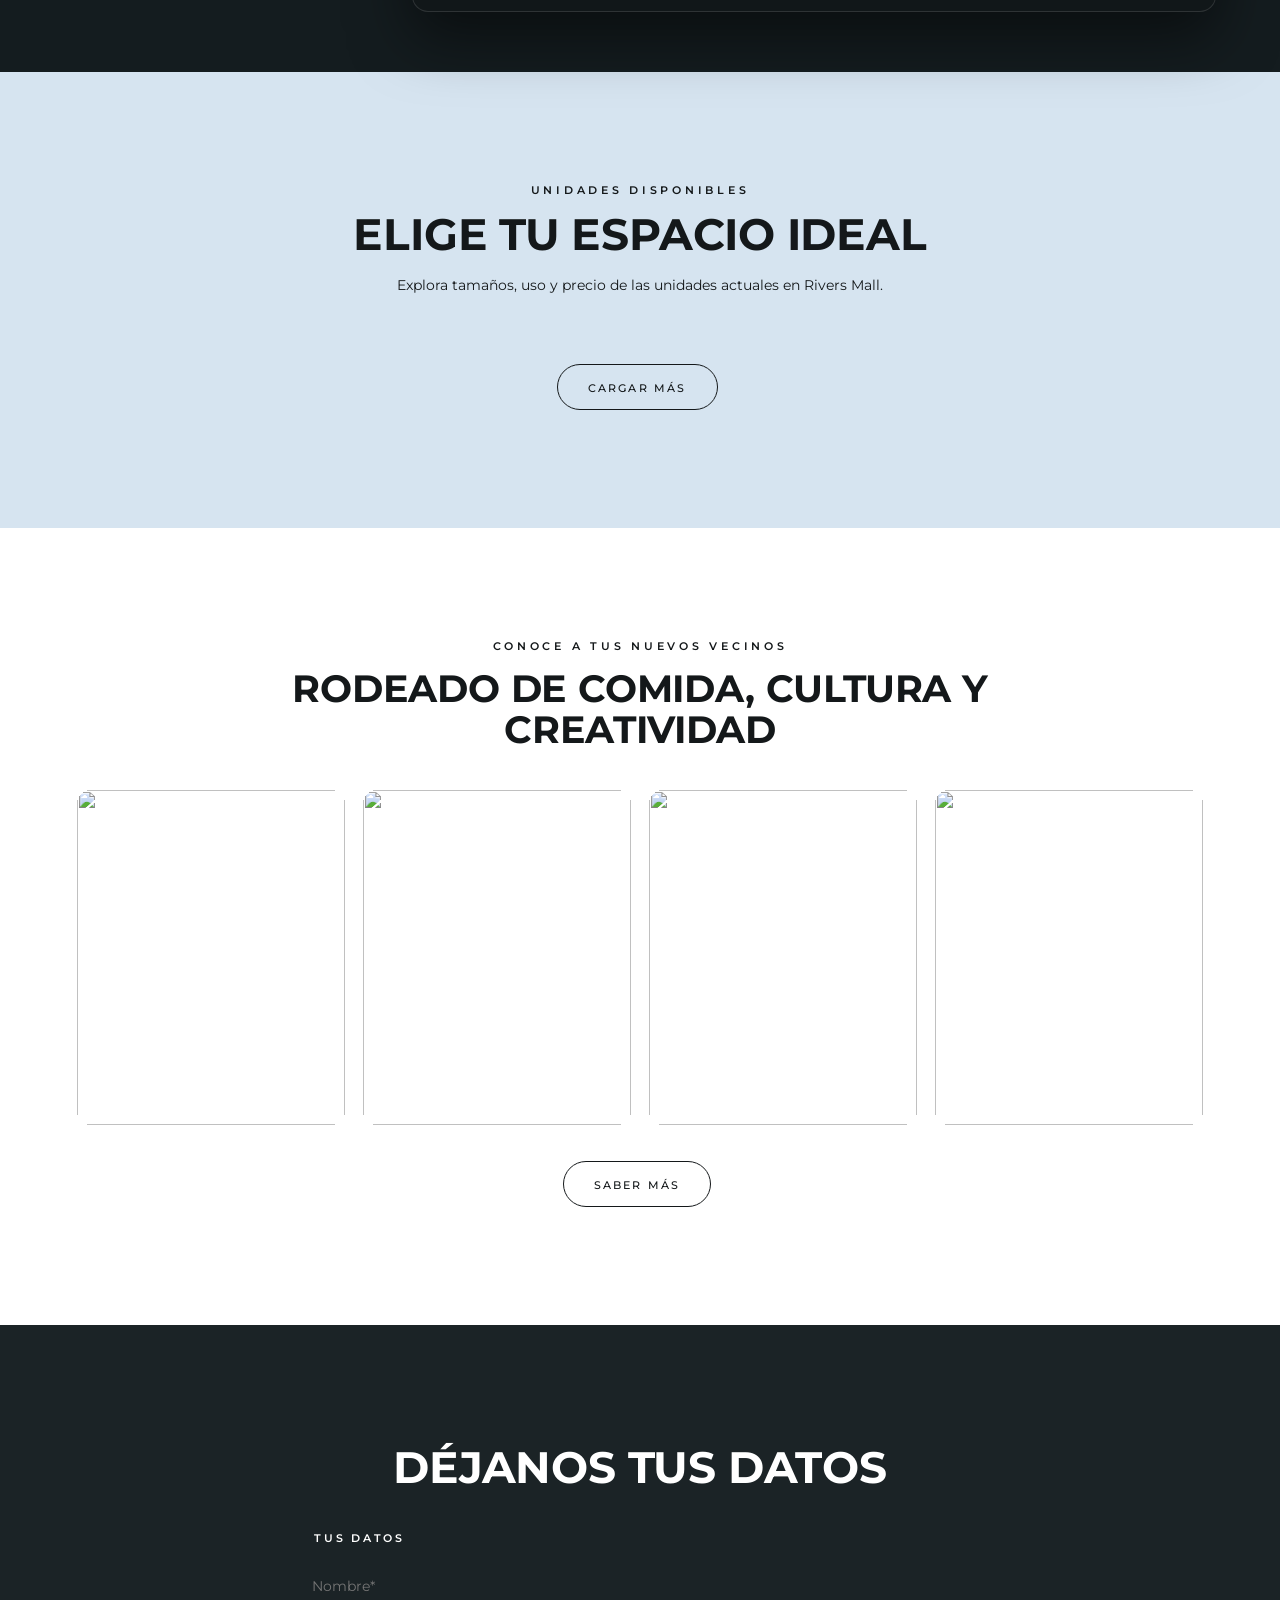
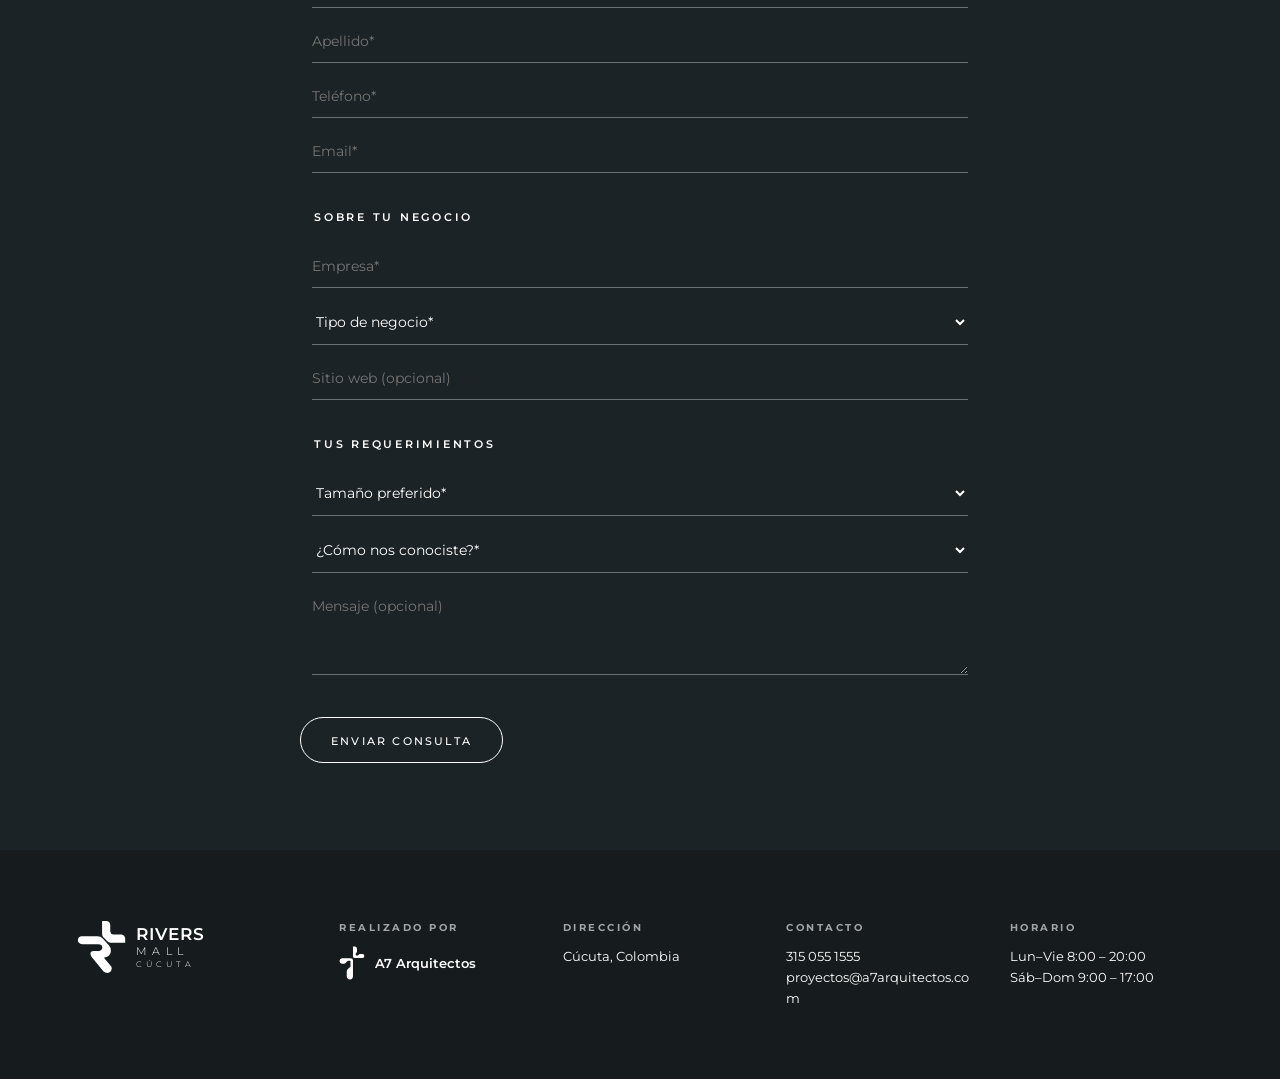
==== commit 0a81b34e: "Activa doble clic y doble toque en el panorama de la farmacia" ====
--- a/index.html
+++ b/index.html
@@ -281,6 +281,6 @@
 </div>
 
 <script src="https://cdnjs.cloudflare.com/ajax/libs/leaflet/1.9.4/leaflet.min.js"></script>
-<script src="script.js?v=81"></script>
+<script src="script.js?v=82"></script>
 </body>
 </html>
